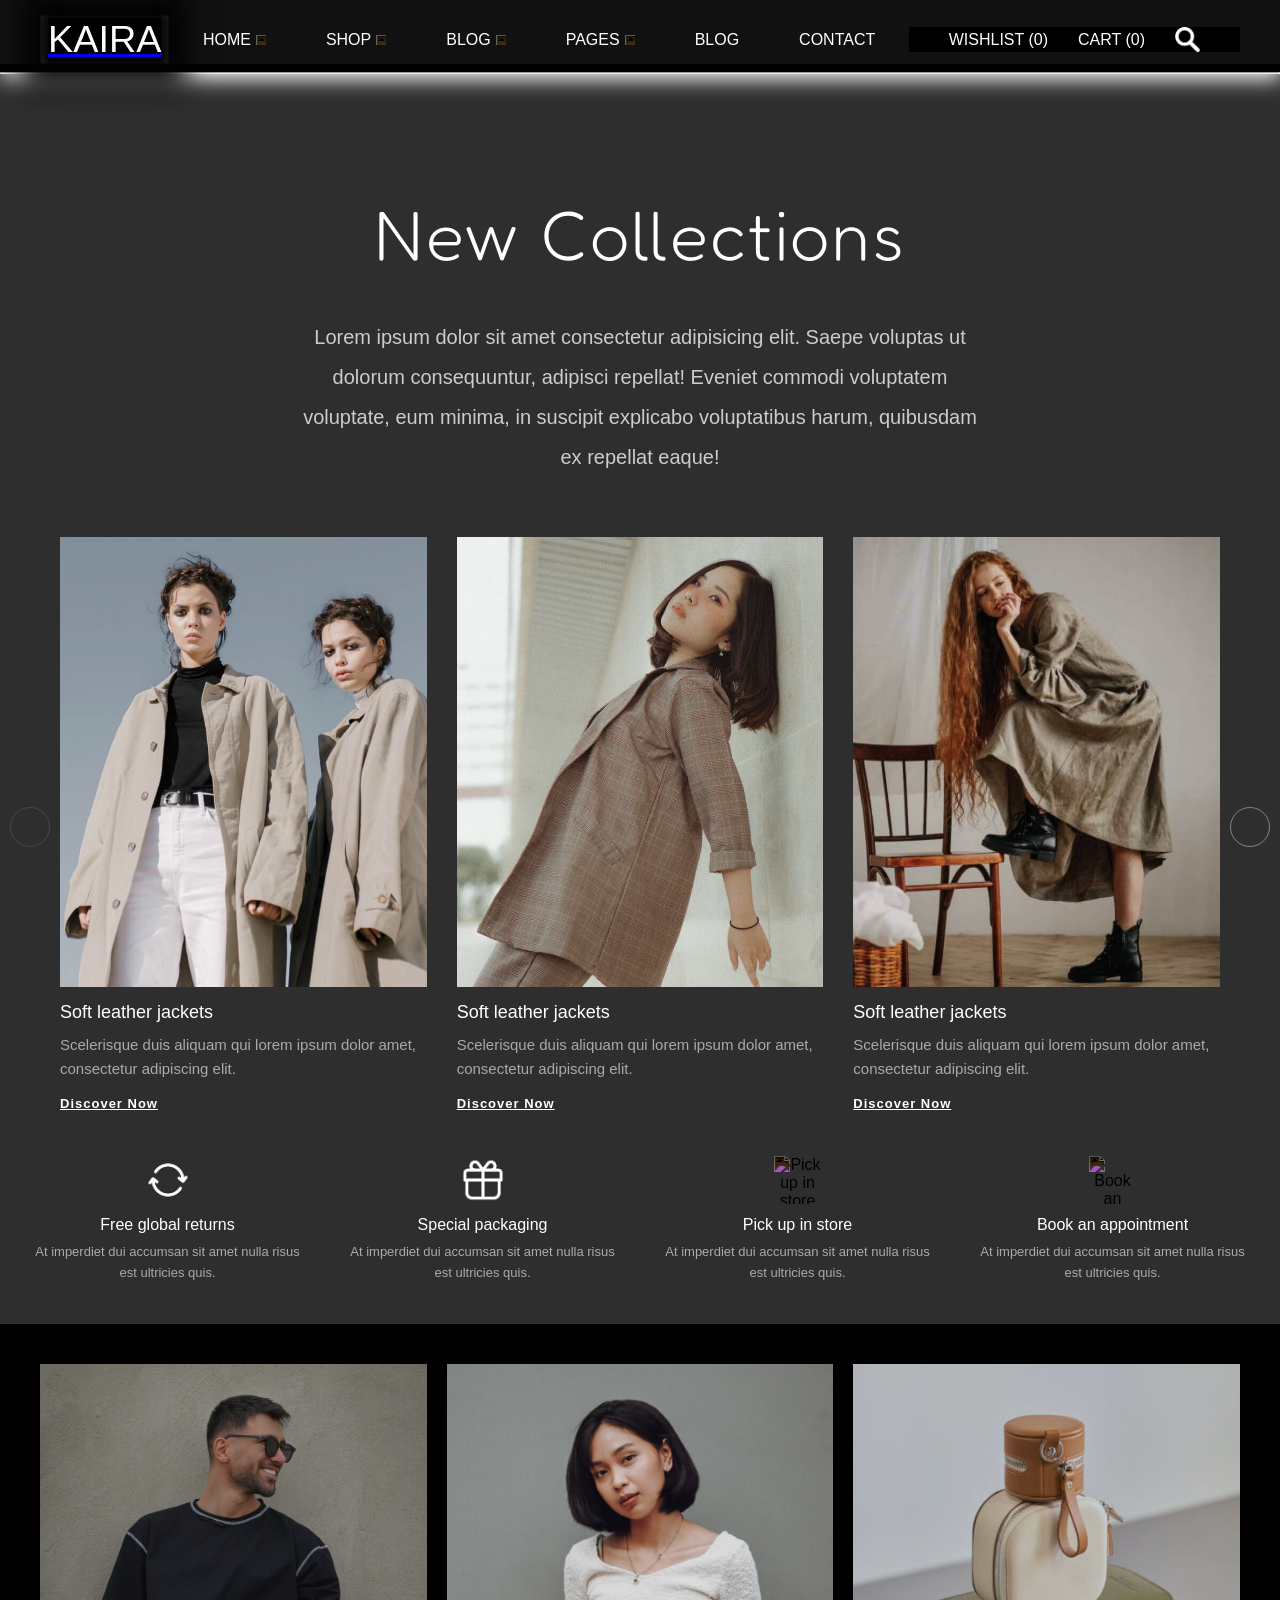
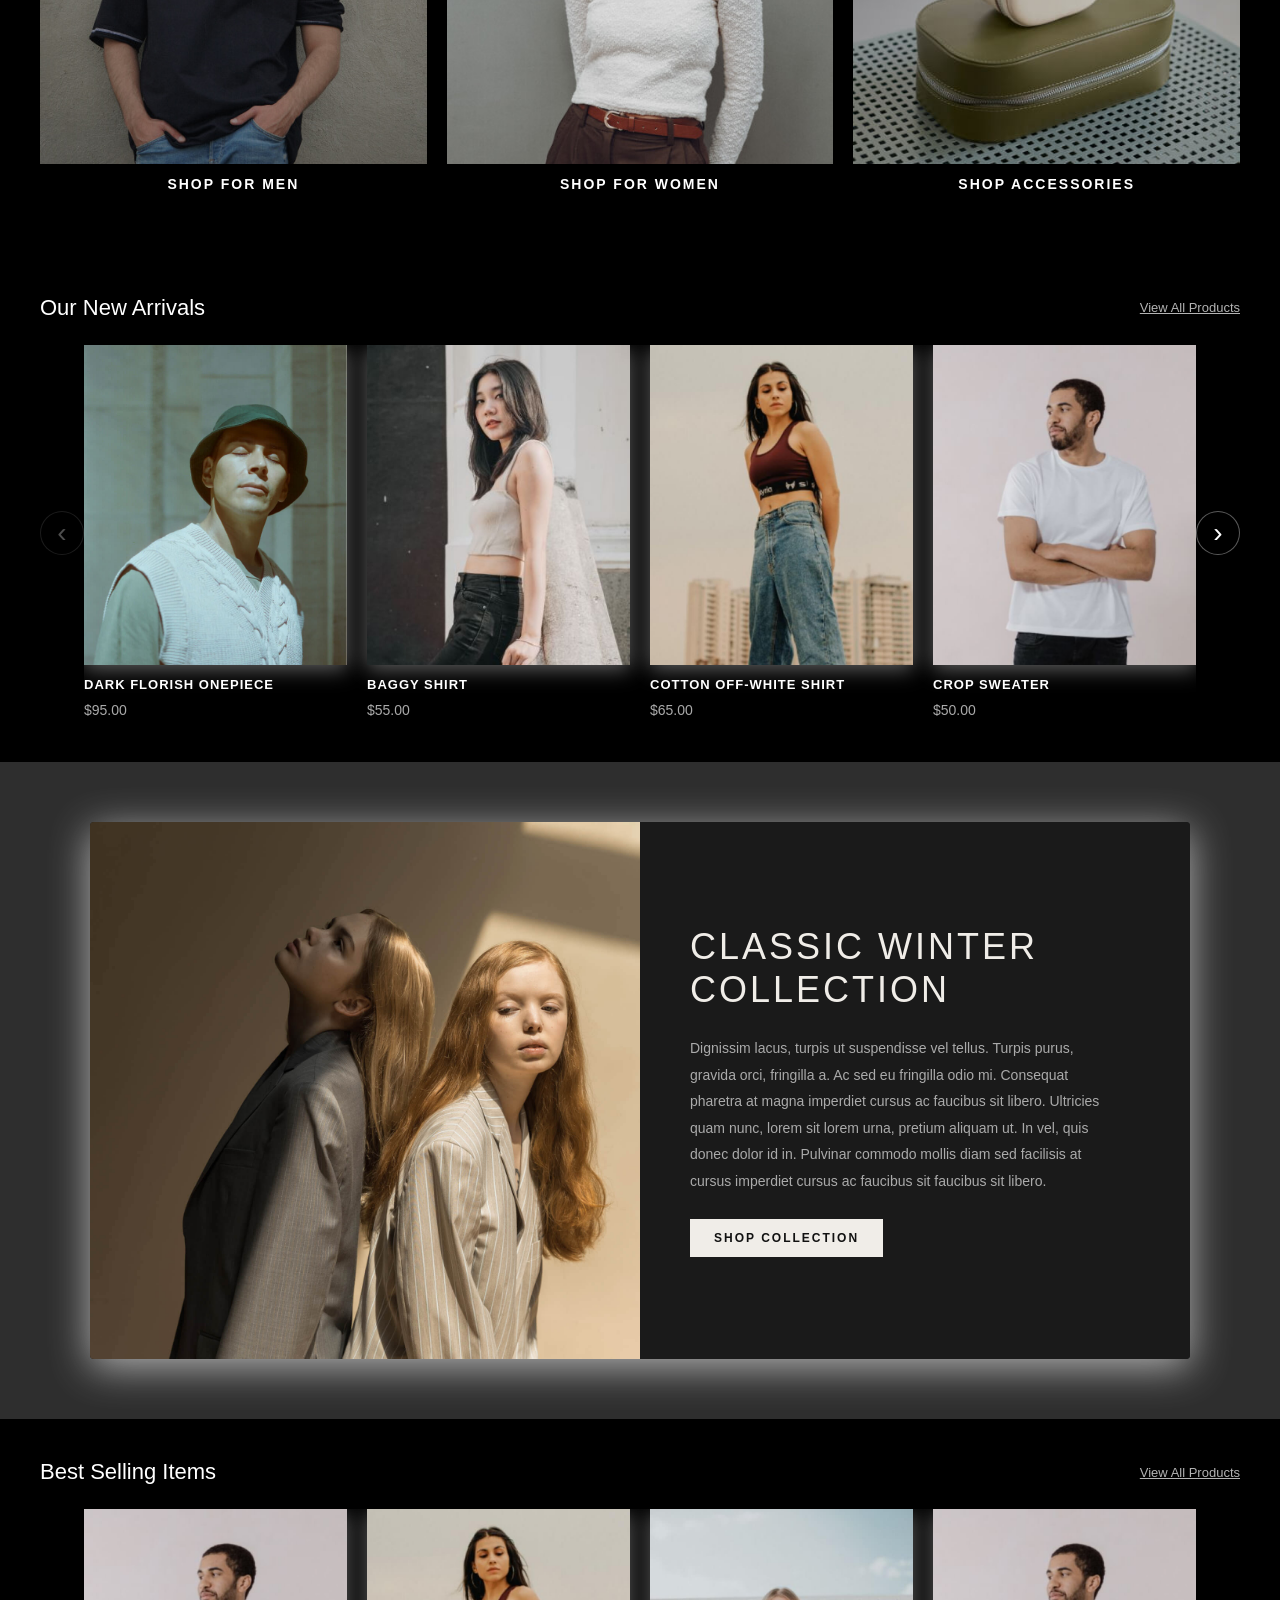
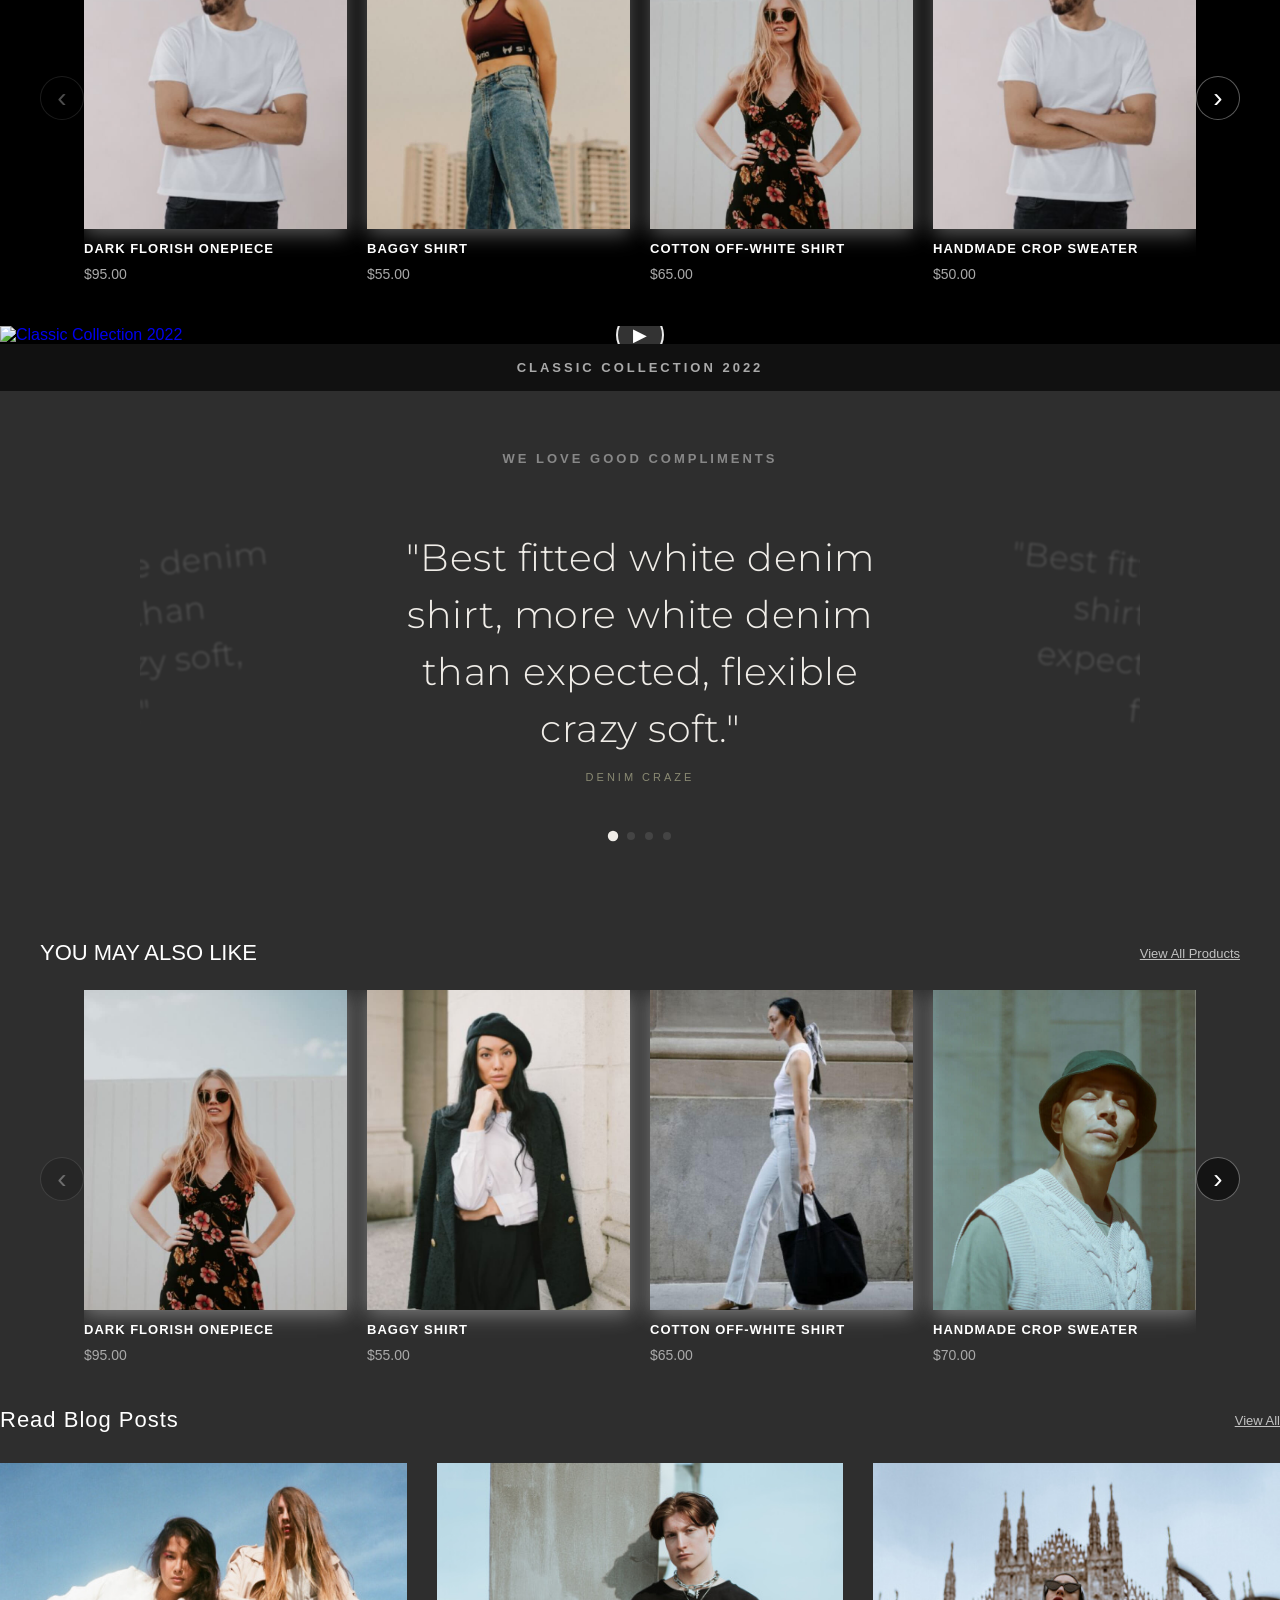
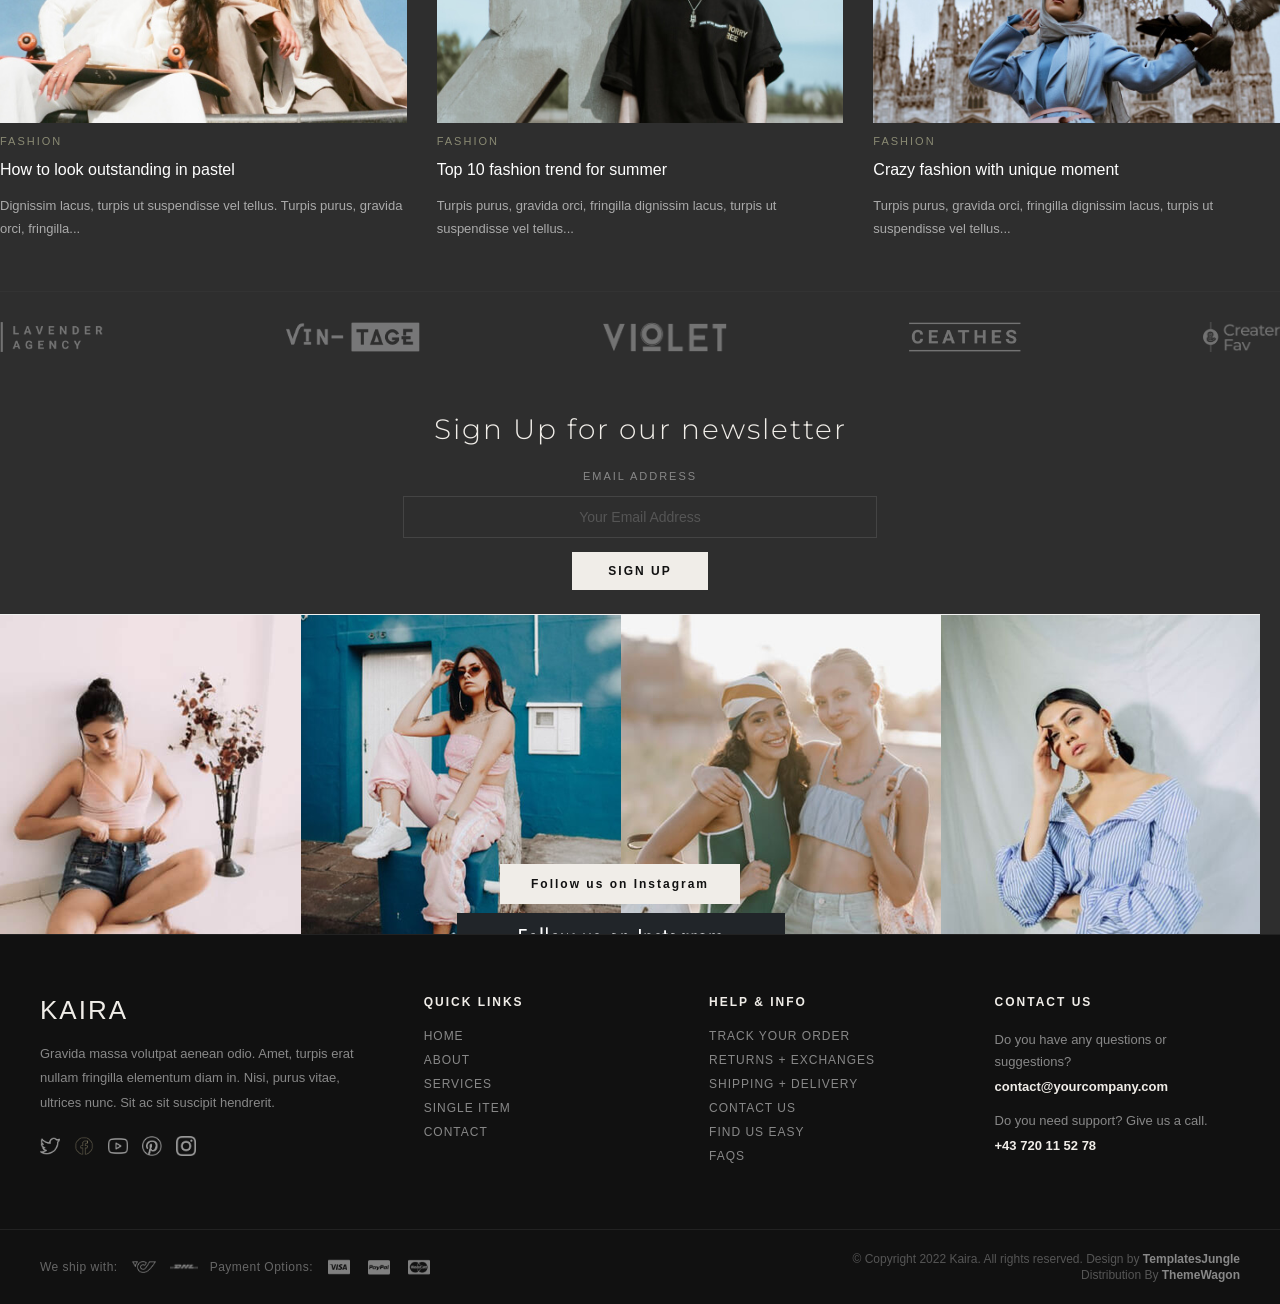
==== index.html @ 6ceb6b47 "Rename work13.html to index.html" ====
<!DOCTYPE html>
<html lang="en">
<head>
    <meta charset="UTF-8">
    <meta name="viewport" content="width=device-width, initial-scale=1.0">
    <title>KAIRA — Fashion Store</title>
    <link rel="stylesheet" href="work13_files/index_WjHn.css">
    <link rel="stylesheet" href="index.css">
</head>
<body>

    <header class="K2">
        <div>
            <button>
                <a href="https://themewagon.github.io/kaira/index.html" target="_blank" rel="noopener">
                    <h2 class="K1">KAIRA</h2>
                </a>
            </button>
            <button class="menu-toggle" aria-label="Toggle navigation" aria-expanded="false">
                <span></span>
                <span></span>
                <span></span>
            </button>
            <div class="KAIRA">
                <ul>
                    <li>
                        HOME
                        <img class="icon" src="work13_files/%D9%85%D9%86%20%D8%AF%D9%88%D9%86%20%D8%B9%D9%86%D9%88%D8%A7%D9%86_WjHn.png" alt="down">
                        <ul class="HOME-LAYOUT">
                            <li>HOME LAYOUT 1</li>
                            <li>HOME LAYOUT 2</li>
                            <li>HOME LAYOUT 3</li>
                            <li>HOME LAYOUT 4</li>
                        </ul>
                    </li>
                    <li>
                        SHOP
                        <img class="icon" src="work13_files/%D9%85%D9%86%20%D8%AF%D9%88%D9%86%20%D8%B9%D9%86%D9%88%D8%A7%D9%86_WjHn.png" alt="down">
                        <ul class="HOME-LAYOUT">
                            <li>SHOP SIDEBAR</li>
                            <li>SHOP THREE COLUMN</li>
                            <li>SHOP THREE COLUMN WIDE</li>
                            <li>SHOP FOUR COLUMN</li>
                            <li>SHOP FOUR COLUMN WIDE</li>
                            <li>SHOP SIX COLUMN</li>
                            <li>SHOP SIX COLUMN WIDE</li>
                            <li>SINGLE PRODUCT</li>
                            <li>SINGLE PRODUCT V2</li>
                        </ul>
                    </li>
                    <li>
                        BLOG
                        <img class="icon" src="work13_files/%D9%85%D9%86%20%D8%AF%D9%88%D9%86%20%D8%B9%D9%86%D9%88%D8%A7%D9%86_WjHn.png" alt="down">
                        <ul class="HOME-LAYOUT">
                            <li>Classic Blog</li>
                            <li>Blog Grid with Sidebar</li>
                            <li>Blog Grid Four Column</li>
                            <li>Blog No Sidebar</li>
                            <li>Blog Right Sidebar</li>
                            <li>Single Post</li>
                            <li>Single Post No Sidebar</li>
                        </ul>
                    </li>
                    <li>
                        PAGES
                        <img class="icon" src="work13_files/%D9%85%D9%86%20%D8%AF%D9%88%D9%86%20%D8%B9%D9%86%D9%88%D8%A7%D9%86_WjHn.png" alt="down">
                        <ul class="HOME-LAYOUT">
                            <li>ABOUT</li>
                            <li>CART</li>
                            <li>CHECKOUT</li>
                            <li>COMING SOON</li>
                            <li>CONTACT</li>
                            <li>ERROR PAGE</li>
                            <li>FAQS</li>
                            <li>MY ACCOUNT</li>
                            <li>ORDER TRACKING</li>
                            <li>WISHLIST</li>
                        </ul>
                    </li>
                    <li>BLOG</li>
                    <li>CONTACT</li>
                </ul>
            </div>
            <div class="KAIRA1">
                <ul>
                    <li>WISHLIST (0)</li>
                    <li>CART (0)</li>
                    <li class="search-wrapper">
                        <button class="search-toggle" aria-label="Toggle search">
                            <img class="icon" src="work13_files/1_002_WjHn.png" alt="search">
                        </button>
                        <div class="search-box" id="searchBox">
                            <input type="text" id="searchInput" placeholder="Search..." autocomplete="off">
                            <button class="search-close" id="searchClose" aria-label="Close search">&times;</button>
                        </div>
                    </li>
                </ul>
            </div>
        </div>
        <hr>
    </header>

<section>

    <section class="photo">
        <div class="New">
            <h1>New Collections</h1>
            <p>Lorem ipsum dolor sit amet consectetur adipisicing elit. Saepe voluptas ut dolorum consequuntur, adipisci repellat! Eveniet commodi voluptatem voluptate, eum minima, in suscipit explicabo voluptatibus harum, quibusdam ex repellat eaque!</p>
        </div>
        <div class="slider-container">
            <button class="arrow prev" disabled></button>
            <button class="arrow next"></button>
            <div class="slider-wrapper">
                <div class="slider-track">
                    <div class="card">
                        <img class="img" src="work13_files/banner-image-1_WjHn.jpg" alt="Soft leather jackets">
                        <h3>Soft leather jackets</h3>
                        <p>Scelerisque duis aliquam qui lorem ipsum dolor amet, consectetur adipiscing elit.</p>
                        <h4><u>Discover Now</u></h4>
                    </div>
                    <div class="card">
                        <img class="img" src="work13_files/banner-image-2_WjHn.jpg" alt="Soft leather jackets">
                        <h3>Soft leather jackets</h3>
                        <p>Scelerisque duis aliquam qui lorem ipsum dolor amet, consectetur adipiscing elit.</p>
                        <h4><u>Discover Now</u></h4>
                    </div>
                    <div class="card">
                        <img class="img" src="work13_files/banner-image-3_WjHn.jpg" alt="Soft leather jackets">
                        <h3>Soft leather jackets</h3>
                        <p>Scelerisque duis aliquam qui lorem ipsum dolor amet, consectetur adipiscing elit.</p>
                        <h4><u>Discover Now</u></h4>
                    </div>
                    <div class="card">
                        <img class="img" src="work13_files/banner-image-4_WjHn.jpg" alt="Out crop sweater">
                        <h3>Out crop sweater</h3>
                        <p>Scelerisque duis aliquam qui lorem ipsum dolor amet, consectetur adipiscing elit.</p>
                        <h4><u>Discover Now</u></h4>
                    </div>
                    <div class="card">
                        <img class="img" src="work13_files/banner-image-5_WjHn.jpg" alt="Soft leather jackets">
                        <h3>Soft leather jackets</h3>
                        <p>Scelerisque duis aliquam qui lorem ipsum dolor amet, consectetur adipiscing elit.</p>
                        <h4><u>Discover Now</u></h4>
                    </div>
                    <div class="card">
                        <img class="img" src="work13_files/banner-image-6_WjHn.jpg" alt="Soft leather jackets">
                        <h3>Soft leather jackets</h3>
                        <p>Scelerisque duis aliquam qui lorem ipsum dolor amet, consectetur adipiscing elit.</p>
                        <h4 class="discover-btn">
                            <span class="discover"><u>Discover Now</u></span>
                            <span class="buy">Buy Now</span>
                        </h4>
                    </div>
                </div>
            </div>
        </div>
    </section>

    <section class="ico1-section">
            <div>
                <img class="icon" src="work13_files/4_WjHn.png" alt="Free returns">
                <h3>Free global returns</h3>
                <p>At imperdiet dui accumsan sit amet nulla risus est ultricies quis.</p>
            </div>
            <div>
                <img class="icon" src="work13_files/5_WjHn.png" alt="Special packaging">
                <h3>Special packaging</h3>
                <p>At imperdiet dui accumsan sit amet nulla risus est ultricies quis.</p>
            </div>
            <div>
                <img class="icon" src="./6.png" alt="Pick up in store">
                <h3>Pick up in store</h3>
                <p>At imperdiet dui accumsan sit amet nulla risus est ultricies quis.</p>
            </div>
            <div>
                <img class="icon" src="./calendar.png" alt="Book an appointment">
                <h3>Book an appointment</h3>
                <p>At imperdiet dui accumsan sit amet nulla risus est ultricies quis.</p>
            </div>
        </div>
    </section>

<section class="KAIRA1">
    
        <div class="SHOP">
            <div class="SHOP-item">
                <img class="img" src="work13_files/cat-item1_WjHn.jpg" alt="Shop for men">
                <h5>SHOP FOR MEN</h5>
            </div>
            <div class="SHOP-item">
                <img class="img" src="work13_files/cat-item2_WjHn.jpg" alt="Shop for women">
                <h5>SHOP FOR WOMEN</h5>
            </div>
            <div class="SHOP-item">
                <img class="img" src="work13_files/cat-item3_WjHn.jpg" alt="Shop accessories">
                <h5>SHOP ACCESSORIES</h5>
            </div>
        </div>
    

    
        <div class="product-section">
            <div class="product-section-header">
                <h3>Our New Arrivals</h3>
                <h5><u>View All Products</u></h5>
            </div>
            <div class="product-slider-wrapper">
                <button class="prod-arrow prod-prev" data-target="arrivals" aria-label="Previous"></button>
                <div class="product-slider-overflow">
                <div class="product-track" id="arrivals-track">
                    <div class="product-card">
                        <img class="img" src="work13_files/product-item-1_003_WjHn.jpg" alt="Dark florish onepiece">
                        <h4>DARK FLORISH ONEPIECE</h4>
                        <div class="card-action"><p>$95.00</p><a href="">ADD TO CART</a></div>
                    </div>
                    <div class="product-card">
                        <img class="img" src="work13_files/product-item-2_002_WjHn.jpg" alt="Baggy shirt">
                        <h4>BAGGY SHIRT</h4>
                        <div class="card-action"><p>$55.00</p><a href="">ADD TO CART</a></div>
                    </div>
                    <div class="product-card">
                        <img class="img" src="work13_files/product-item-3_002_WjHn.jpg" alt="Cotton off-white shirt">
                        <h4>COTTON OFF-WHITE SHIRT</h4>
                        <div class="card-action"><p>$65.00</p><a href="">ADD TO CART</a></div>
                    </div>
                    <div class="product-card">
                        <img class="img" src="work13_files/product-item-4_002_WjHn.jpg" alt="Crop sweater">
                        <h4>CROP SWEATER</h4>
                        <div class="card-action"><p>$50.00</p><a href="">ADD TO CART</a></div>
                    </div>
                    <div class="product-card">
                        <img class="img" src="work13_files/product-item-5_003_WjHn.jpg" alt="Crop sweater">
                        <h4>CROP SWEATER</h4>
                        <div class="card-action"><p>$70.00</p><a href="">ADD TO CART</a></div>
                    </div>
                </div>
                </div>
                <button class="prod-arrow prod-next" data-target="arrivals" aria-label="Next"></button>
            </div>
        </div>
    
</section>

    <section>
        <div class="winter-collection">
            <img class="winter-img" src="work13_files/single-image-2_WjHn.jpg" alt="Classic winter collection">
            <div class="winter-content">
                <h2>CLASSIC WINTER COLLECTION</h2>
                <p>Dignissim lacus, turpis ut suspendisse vel tellus. Turpis purus, gravida orci, fringilla a. Ac sed eu fringilla odio mi. Consequat pharetra at magna imperdiet cursus ac faucibus sit libero. Ultricies quam nunc, lorem sit lorem urna, pretium aliquam ut. In vel, quis donec dolor id in. Pulvinar commodo mollis diam sed facilisis at cursus imperdiet cursus ac faucibus sit faucibus sit libero.</p>
                <h4><a href="" class="shop-collection-btn">SHOP COLLECTION</a></h4>
            </div>
        </div>
    </section>

    <section class="product">
        <div class="product-section">
            <div class="product-section-header">
                <h3>Best Selling Items</h3>
                <h5><u>View All Products</u></h5>
            </div>
            <div class="product-slider-wrapper">
                <button class="prod-arrow prod-prev" data-target="bestselling" aria-label="Previous"></button>
                <div class="product-slider-overflow">
                <div class="product-track" id="bestselling-track">
                    <div class="product-card">
                        <img class="img" src="work13_files/product-item-1_WjHn.jpg" alt="Dark florish onepiece">
                        <h4>DARK FLORISH ONEPIECE</h4>
                        <div class="card-action"><p>$95.00</p><a href="">ADD TO CART</a></div>
                    </div>
                    <div class="product-card">
                        <img class="img" src="work13_files/product-item-2_WjHn.jpg" alt="Baggy shirt">
                        <h4>BAGGY SHIRT</h4>
                        <div class="card-action"><p>$55.00</p><a href="">ADD TO CART</a></div>
                    </div>
                    <div class="product-card">
                        <img class="img" src="work13_files/product-item-3_003_WjHn.jpg" alt="Cotton off-white shirt">
                        <h4>COTTON OFF-WHITE SHIRT</h4>
                        <div class="card-action"><p>$65.00</p><a href="">ADD TO CART</a></div>
                    </div>
                    <div class="product-card">
                        <img class="img" src="work13_files/product-item-4_002_WjHn.jpg" alt="Handmade crop sweater">
                        <h4>HANDMADE CROP SWEATER</h4>
                        <div class="card-action"><p>$50.00</p><a href="">ADD TO CART</a></div>
                    </div>
                    <div class="product-card">
                        <img class="img" src="work13_files/product-item-5_WjHn.jpg" alt="Dark florish onepiece">
                        <h4>DARK FLORISH ONEPIECE</h4>
                        <div class="card-action"><p>$70.00</p><a href="">ADD TO CART</a></div>
                    </div>
                    <div class="product-card">
                        <img class="img" src="work13_files/product-item-6_WjHn.jpg" alt="Cotton off-white shirt">
                        <h4>COTTON OFF-WHITE SHIRT</h4>
                        <div class="card-action"><p>$70.00</p><a href="">ADD TO CART</a></div>
                    </div>
                </div>
                </div>
                <button class="prod-arrow prod-next" data-target="bestselling" aria-label="Next"></button>
            </div>
        </div>
    </section>
    <section class="video-section">
        <a class="video-wrapper" href="https://www.youtube.com/watch?v=M1Lz53xnAxc" target="_blank" rel="noopener" aria-label="Watch Classic Collection 2022 on YouTube">
            <img class="video-thumb" src="./img5/Screenshot 2026-09-25 at 17-58-46 (517) Blazer Lookbook 2025 - YouTube.png" alt="Classic Collection 2022">
            <div class="video-center-badge">
                <img class="video-badge-ring" src="img5/text-pattern.png" alt="Classic Collection 2022">
                <div class="video-play-btn" aria-hidden="true">&#9654;</div>
            </div>
        </a>
        <p class="video-label">CLASSIC COLLECTION 2022</p>
    </section>

    <section>
        <div class="testimonial-section">
            <h3 class="testimonial-title">WE LOVE GOOD COMPLIMENTS</h3>
            <div class="testimonial-track-wrapper">
                <div class="testimonial-track">
                    <div class="testimonial-item">
                        <p>"Best fitted white denim shirt, more white denim than expected, flexible crazy soft."</p>
                        <span>DENIM CRAZE</span>
                    </div>
                    <div class="testimonial-item">
                        <p>"Best fitted white denim shirt, more than expected, crazy soft, flexible."</p>
                        <span>UPTOP</span>
                    </div>
                    <div class="testimonial-item">
                        <p>"More than expected, crazy soft, flexible, and best-fitting white simple denim shirt."</p>
                        <span>CASUAL WAY</span>
                    </div>
                    <div class="testimonial-item">
                        <p>"Best fitted white denim shirt, more than expected, crazy soft, flexible."</p>
                        <span>UPTOP</span>
                    </div>
                </div>
            </div>
            <div class="testimonial-dots">
                <button class="t-dot active" data-index="0" aria-label="Testimonial 1"></button>
                <button class="t-dot" data-index="1" aria-label="Testimonial 2"></button>
                <button class="t-dot" data-index="2" aria-label="Testimonial 3"></button>
                <button class="t-dot" data-index="3" aria-label="Testimonial 4"></button>
            </div>
        </div>
    </section>

    <section>
        <div class="product-section">
            <div class="product-section-header">
                <h3>YOU MAY ALSO LIKE</h3>
                <h5><u>View All Products</u></h5>
            </div>
            <div class="product-slider-wrapper">
                <button class="prod-arrow prod-prev" data-target="mayalsolike" aria-label="Previous"></button>
                <div class="product-slider-overflow">
                <div class="product-track" id="mayalsolike-track">
                    <div class="product-card">
                        <img class="img" src="work13_files/product-item-2_003_WjHn.jpg" alt="Dark florish onepiece">
                        <h4>DARK FLORISH ONEPIECE</h4>
                        <div class="card-action"><p>$95.00</p><a href="">ADD TO CART</a></div>
                    </div>
                    <div class="product-card">
                        <img class="img" src="work13_files/product-item-3_WjHn.jpg" alt="Baggy shirt">
                        <h4>BAGGY SHIRT</h4>
                        <div class="card-action"><p>$55.00</p><a href="">ADD TO CART</a></div>
                    </div>
                    <div class="product-card">
                        <img class="img" src="work13_files/product-item-4_WjHn.jpg" alt="Cotton off-white shirt">
                        <h4>COTTON OFF-WHITE SHIRT</h4>
                        <div class="card-action"><p>$65.00</p><a href="">ADD TO CART</a></div>
                    </div>
                    <div class="product-card">
                        <img class="img" src="work13_files/product-item-1_002_WjHn.jpg" alt="Handmade crop sweater">
                        <h4>HANDMADE CROP SWEATER</h4>
                        <div class="card-action"><p>$70.00</p><a href="">ADD TO CART</a></div>
                    </div>
                    <div class="product-card">
                        <img class="img" src="work13_files/product-item-5_002_WjHn.jpg" alt="Dark florish onepiece">
                        <h4>DARK FLORISH ONEPIECE</h4>
                        <div class="card-action"><p>$70.00</p><a href="">ADD TO CART</a></div>
                    </div>
                </div>
                </div>
                <button class="prod-arrow prod-next" data-target="mayalsolike" aria-label="Next"></button>
            </div>
        </div>
            <div class="blog-section-header">
                <h3>Read Blog Posts</h3>
                <h5><u>View All</u></h5>
            </div>
            <div class="blog-posts">
                <div class="blog-card">
                    <img class="img" src="work13_files/post-image1_WjHn.jpg" alt="How to look outstanding in pastel">
                    <time datetime="2022-07-11">Fashion</time>
                    <h3>How to look outstanding in pastel</h3>
                    <p>Dignissim lacus, turpis ut suspendisse vel tellus. Turpis purus, gravida orci, fringilla...</p>
                </div>
                <div class="blog-card">
                    <img class="img" src="work13_files/post-image2_WjHn.jpg" alt="Top 10 fashion trend for summer">
                    <time datetime="2022-07-11">Fashion</time>
                    <h3>Top 10 fashion trend for summer</h3>
                    <p>Turpis purus, gravida orci, fringilla dignissim lacus, turpis ut suspendisse vel tellus...</p>
                </div>
                <div class="blog-card">
                    <img class="img" src="work13_files/post-image3_WjHn.jpg" alt="Crazy fashion with unique moment">
                    <time datetime="2022-07-11">Fashion</time>
                    <h3>Crazy fashion with unique moment</h3>
                    <p>Turpis purus, gravida orci, fringilla dignissim lacus, turpis ut suspendisse vel tellus...</p>
                </div>
            </div>
            <div class="brand-logos">
                <img src="work13_files/logo1_WjHn.png" alt="Laveender Agency">
                <img src="work13_files/logo2_WjHn.png" alt="Vim-tage">
                <img src="work13_files/logo3_WjHn.png" alt="Vie Let">
                <img src="work13_files/logo4_WjHn.png" alt="Ceathes">
                <img src="work13_files/logo5_WjHn.png" alt="Creater Fav">
            </div>
        </div>
    </section>

    <section>
        <div class="signup-section">
            <h2>Sign Up for our newsletter</h2>
            <form class="signup-form">
                <label for="email">Email Address</label>
                <input type="email" id="email" name="email" placeholder="Your Email Address" maxlength="254">
                <button type="submit">SIGN UP</button>
            </form>
            <div class="instagram-wrapper">
                <img class="img1" src="work13_files/Screenshot%202026-09-26%20at%2014-23-54%20Kaira%20-%20Bootstrap%205%20F_WjHn.png" alt="Instagram feed">
                <button type="button" class="instagram-btn">Follow us on Instagram</button>
            </div>
        </div>
    </section>

    <footer class="site-footer">

        <!-- Top: 4 columns -->
        <div class="footer-top">
            <div class="footer-brand">
                <h2>KAIRA</h2>
                <p>Gravida massa volutpat aenean odio.
                    Amet, turpis erat nullam fringilla
                    elementum diam in. Nisi, purus vitae,
                    ultrices nunc. Sit ac sit suscipit
                    hendrerit.</p>
                <div class="footer-social">
                    <img class="icon" src="work13_files/1_003_WjHn.png" alt="Twitter">
                    <img class="icon" src="work13_files/2_003_WjHn.png" alt="Facebook">
                    <img class="icon" src="work13_files/3_002_WjHn.png" alt="YouTube">
                    <img class="icon" src="work13_files/4_002_WjHn.png" alt="Pinterest">
                    <img class="icon" src="work13_files/5_003_WjHn.png" alt="Instagram">
                </div>
            </div>
            <div class="footer-col">
                <h3>QUICK LINKS</h3>
                <ul>
                    <li>HOME</li>
                    <li>ABOUT</li>
                    <li>SERVICES</li>
                    <li>SINGLE ITEM</li>
                    <li>CONTACT</li>
                </ul>
            </div>
            <div class="footer-col">
                <h3>HELP &amp; INFO</h3>
                <ul>
                    <li>TRACK YOUR ORDER</li>
                    <li>RETURNS + EXCHANGES</li>
                    <li>SHIPPING + DELIVERY</li>
                    <li>CONTACT US</li>
                    <li>FIND US EASY</li>
                    <li>FAQS</li>
                </ul>
            </div>
            <div class="footer-col">
                <h3>CONTACT US</h3>
                <p>Do you have any questions or suggestions?</p>
                <strong>contact@yourcompany.com</strong>
                <p>Do you need support? Give us a call.</p>
                <strong>+43 720 11 52 78</strong>
            </div>
        </div>

        <!-- Bottom bar -->
        <div class="footer-bottom">
            <div class="footer-bottom-left">
                <span>We ship with:</span>
                <img class="icon end" src="work13_files/1_004_WjHn.png" alt="Shipping partner">
                <img class="icon end" src="work13_files/2_002_WjHn.png" alt="Shipping partner">
                <span>Payment Options:</span>
                <img class="icon end" src="work13_files/3_WjHn.png" alt="Payment option">
                <img class="icon end" src="work13_files/4_003_WjHn.png" alt="Payment option">
                <img class="icon end" src="work13_files/5_002_WjHn.png" alt="Payment option">
            </div>
            <div class="footer-bottom-right">
                <p>&copy; Copyright 2022 Kaira. All rights reserved. Design by <span>TemplatesJungle</span></p>
                <p>Distribution By <span>ThemeWagon</span></p>
            </div>
        </div>

    </footer>

    <script src="work13_files/index_WjHn.js"></script>
    <script src="index.js"></script>

</body>
</html>
---- work13_files/index_WjHn.css ----
.New h1 {
    @import url('https://fonts.googleapis.com/css2?family=Esteban&family=Fredoka&family=Google+Sans+Flex:opsz,wght@6..144,1..1000&family=Montserrat:ital,wght@0,100..900;1,100..900&family=Playfair+Display:ital,wght@0,400..900;1,400..900&family=Quicksand:wght@300..700&family=Ruwudu:wght@400;500;600;700&display=swap');
}
@import url('https://fonts.googleapis.com/css2?family=Esteban&family=Fredoka&family=Google+Sans+Flex:opsz,wght@6..144,1..1000&family=Playfair+Display:ital,wght@0,400..900;1,400..900&family=Quicksand:wght@300..700&family=Ruwudu:wght@400;500;600;700&display=swap');
body {

    background-color: rgb(46, 46, 46);
    color: white;
    margin: 0;
    font-family: "Google Sans Flex", sans-serif;
}
::selection {
    background-color: red;
    color: yellow;
}
.icon {
    filter: invert(1);
    width: 1cm;
    height: 1cm;
}
.icon1 {
    width: 1cm;
    height: 1cm;
}
.img1 {
    width: 100%;
    height: 100%;
}
.K2 > div:first-child {
    display: flex;
    justify-content: space-between;
    align-items: center;
    padding: 15px 40px 0px 40px;
    background-color: #111;
}
.K2 {
    position: sticky;
    top: 0;
    z-index: 1000;
    background-color: black;
    box-shadow: 2px 5px 20px white;
}
.K1 {
    font-size: 1cm;
    font-weight: 400;
    margin: 0;
    padding: 0px 120px 0px 0px; 
}
.KAIRA {
    display: flex;
    justify-content: center;
    align-items: center;
}
.KAIRA > ul {
    display: flex;
    align-items: center;
    gap: 60px;
    list-style: none;
    padding: 0;
    margin: 0;
}
.KAIRA ul li {
    position: relative;
    display: flex;
    align-items: center;
    gap: 5px;
    cursor: pointer;
    white-space: nowrap;
}
.KAIRA ul li .icon {
    width: 10px;
    height: 10px;
    flex-shrink: 0;
}
.HOME-LAYOUT {
    position: absolute;
    top: 100%;
    left: 0;
    background: white;
    list-style: none;
    padding: 10px 0px;
    margin: 0;
    min-width: 180px;
    box-shadow: 0 4px 10px black;
    z-index: 100;
    opacity: 0;
    visibility: hidden;
    transform: translateY(10px);
    transition: all 0.3s ease;
}
.KAIRA ul li:hover .HOME-LAYOUT {
    opacity: 1;
    visibility: visible;
    transform: translateY(0);
}
.HOME-LAYOUT li {
    padding: 10px 20px;
    font-size: 14px;
    color: #333;
    white-space: nowrap;
    transition: background 0.2s;
}
.HOME-LAYOUT li:hover {
    background-color: #f5f5f5;
    color: #8a8a73;
}
.KAIRA1 ul {
    display: flex;
    justify-content: flex-end;
    align-items: center;
    gap: 30px;
    list-style: none;
    margin: 0;
    padding: 0px 40px ;
}
.KAIRA1 .icon {
    width: 25px;
    height: 25px;
}
.New {
    display: flex;
    flex-direction: column;
    justify-content: center;
    align-items: center;
    text-align: center;
    padding: 40px 20px;
    margin: 0;
}
.New h1 {
    font-size: 70px;
    font-weight: 300;
    letter-spacing: 2px;
    margin-bottom: 20px;
    font-family: "Fredoka", sans-serif;

}
.New p {
    max-width: 700px;
    line-height: 2;
    color: #ccc;
    font-size: 20px;   
}
.slider-container {
    position: relative;
    max-width: 1200px;
    margin: 0 auto;
    padding: 0 60px;   
}
.slider-wrapper {
    overflow: hidden;
}
.slider-track {
    display: flex;
    gap: 30px;
    transition: transform 0.5s ease;   
}

.card {
    flex: 0 0 calc((100% - 60px) / 3);  
    display: flex;
    flex-direction: column;
    text-align: left; 
}
.card .img {
    width: 85%;
    height: 450px;
    object-fit: cover;
    margin-bottom: 15px;
    transition: transform 0.4s ease;
}
.card:hover .img {
    transform: scale(1.03);
}
.card h3 {
    font-size: 18px;
    font-weight: 500;
    margin: 0 0 10px 0;
}
.card p {
    font-size: 15px;
    line-height: 1.6;
    color: #aaa;
    margin: 0 0 15px 0;
}
.card h4 {
    font-size: 13px;
    font-weight: 600;
    letter-spacing: 1px;
    margin: 0;
    cursor: pointer;
}
.card h4:hover {
    color: #8a8a73;
}
/*.photo div:last-child {
    display: grid;
    grid-template-columns: repeat(3, 1fr);
    gap: 30px;
    max-width: 1200px;
    margin: 0 auto;
    position: relative;
}
.photo div:last-child .icon {
    position: absolute;
    top: -60px;
    width: 30px;
    height: 30px;
    cursor: pointer;
    z-index: 10;
}
.photo div:last-child .icon:nth-child(1) {
    right: 50px;   
}
.photo div:last-child .icon:nth-child(2) {
    right: 0;      
}
.photo div:last-child div {
    display: flex;
    flex-direction: column;
    text-align: left;
}
.photo div:last-child div .img {
    object-fit: cover;
    margin-bottom: 15px;
    transition: transform 0.4s ease;
}
.photo > div:last-child > div:hover .img {
    transform: scale(1.03);
}
.photo > div:last-child > div h3 {
    font-size: 18px;
    font-weight: 500;
    margin: 0 0 10px 0;
}
.photo > div:last-child > div p {
    font-size: 13px;
    line-height: 1.6;
    color: #aaa;
    margin: 0 0 15px 0;
}
.photo > div:last-child > div h4 {
    font-size: 13px;
    font-weight: 600;
    letter-spacing: 1px;
    margin: 0;
    cursor: pointer;
}
.photo > div:last-child > div h4:hover {
    color: #8a8a73;
}*/
.arrow {
    position: absolute;
    top: 50%;
    transform: translateY(-50%);
    background: transparent;
    color: white;
    border: 1px solid transparent;
    border-radius: 50%;
    width: 55px;
    height: 55px;
    cursor: pointer;
    z-index: 10;
    font-size: 35px;
    font-weight: 700;
    display: flex;
    align-items: center;
    justify-content: center;
    transition: all 0.3s ease;
}
.arrow:hover {
    background: white;
    color: #1a1a1a;
}
.prev { left: -1cm; }
.next { right: 0; }
.arrow:disabled {
    opacity: 0.3;
    cursor: not-allowed;
}
.discover-btn {
    position: relative;
    height: 20px;          
    overflow: hidden;      
    cursor: pointer;
}

.discover-btn span {
    display: block;
    transition: transform 0.4s ease;
    font-size: 13px;
    font-weight: 600;
    letter-spacing: 1px;
    text-decoration: underline;
}

.discover-btn .buy {
    position: absolute;
    top: 100%;      
    left: 0;
    color: #c9a961; 
}

.discover-btn:hover .discover {
    transform: translateY(-100%);  
}
.discover-btn:hover .buy {
    transform: translateY(-100%);  
}
---- index.css ----
@import url('https://fonts.googleapis.com/css2?family=Esteban&family=Fredoka&family=Google+Sans+Flex:opsz,wght@6..144,1..1000&family=Montserrat:ital,wght@0,100..900;1,100..900&family=Playfair+Display:ital,wght@0,400..900;1,400..900&family=Quicksand:wght@300..700&family=Ruwudu:wght@400;500;600;700&display=swap');

body {
    background-color: rgb(46, 46, 46);
    color: white;
    margin: 0;
    font-family: "Google Sans Flex", sans-serif;
}

::selection {
    background-color: red;
    color: yellow;
}

.icon {
    filter: invert(1);
    width: 1cm;
    height: 1cm;
}

.icon1 {
    width: 1cm;
    height: 1cm;
}

.indicators {
    display: flex;
    flex-direction: row;
    align-items: center;
    gap: 10px;
}

.ICO1 {
    display: flex;
    flex-direction: row;
    justify-content: space-around;
    align-items: flex-start;
    flex-wrap: nowrap;
    gap: 20px;
    padding: 40px;
}

.ICO1 > div {
    display: flex;
    flex-direction: column;
    align-items: center;
    text-align: center;
    flex: 1 1 0;
    min-width: 0;
}

.ICO1 .icon {
    width: 48px;
    height: 48px;
    object-fit: contain;
    filter: invert(1);
}

.SHOP {
    display: flex;
    flex-direction: row;
    gap: 20px;
    padding: 40px;
    justify-content: center;
    align-items: flex-start;
}

.SHOP-item {
    display: flex;
    flex-direction: column;
    align-items: center;
    flex: 1 1 0;
    text-align: center;
}

.SHOP-item .img {
    width: 100%;
    height: 400px;
    object-fit: cover;
    display: block;
}

.SHOP-item h5 {
    margin-top: 12px;
    font-size: 14px;
    letter-spacing: 2px;
}

@media (max-width: 600px) {
    .SHOP {
        flex-direction: column;
        padding: 20px;
    }

    .SHOP-item .img {
        height: 260px;
    }
}

/* ── Product section (Our New Arrivals, Best Selling, You May Also Like) ── */
.product {
    background-color: black;
}
.product-section {
    max-width: 1200px;
    margin: 0 auto;
    padding: 40px 20px;
}

.product-section-header {
    display: flex;
    align-items: center;
    justify-content: space-between;
    margin-bottom: 24px;
    flex-wrap: wrap;
    gap: 10px;
}

.product-section-header h3 {
    font-size: 22px;
    font-weight: 500;
    margin: 0;
}

.product-section-header h5 {
    margin: 0 0 0 auto;
    font-size: 13px;
    font-weight: 400;
    opacity: 0.7;
}

.product-slider-wrapper {
    position: relative;
    display: flex;
    align-items: center;
    gap: 0;
}

.product-slider-overflow {
    overflow: hidden;
    flex: 1;
}

.prod-arrow {
    flex-shrink: 0;
    width: 44px;
    height: 44px;
    background: rgba(0, 0, 0, 0.55);
    border: 1px solid rgba(255, 255, 255, 0.35);
    border-radius: 50%;
    color: white;
    font-size: 28px;
    line-height: 1;
    display: flex;
    align-items: center;
    justify-content: center;
    cursor: pointer;
    padding: 0;
    transition: background 0.2s, border-color 0.2s, color 0.2s;
}

.prod-arrow.prod-prev {
    left: 8px;
}

.prod-arrow.prod-next {
    right: 8px;
}

.prod-arrow.prod-prev::after {
    content: '\2039';
}

.prod-arrow.prod-next::after {
    content: '\203A';
}

.prod-arrow:hover {
    background: rgba(255, 255, 255, 0.9);
    border-color: white;
    color: #111;
}

.prod-arrow:disabled {
    opacity: 0.2;
    cursor: not-allowed;
}

.prod-arrow:hover .icon {
    filter: invert(0);
}

.prod-arrow:disabled {
    opacity: 0.3;
    cursor: not-allowed;
}

.prod-arrow .icon {
    width: 14px;
    height: 14px;
}

.product-slider-wrapper {
    overflow: hidden;
}

.product-track {
    display: flex;
    gap: 20px;
    transition: transform 0.4s ease;
}

.product-card {
    flex: 0 0 auto;
    display: flex;
    flex-direction: column;
    text-align: left;
}

.product-card .img {
    width: 100%;
    height: 320px;
    object-fit: cover;
    margin-bottom: 12px;
    transition: transform 0.3s ease, box-shadow 0.3s ease;
    box-shadow: 0 4px 20px rgba(255, 255, 255, 0.385);
}

.product-card:hover .img {
    transform: scale(1.03);
    box-shadow: 0 8px 32px rgba(255, 255, 255, 0.61);
}

.product-card h4 {
    font-size: 13px;
    font-weight: 600;
    letter-spacing: 1px;
    margin: 0 0 6px 0;
}

/* ── Price / Add to cart swap ── */
.card-action {
    position: relative;
    height: 20px;
    margin-top: 4px;
    overflow: hidden;
}

.card-action p {
    position: absolute;
    top: 0;
    left: 0;
    margin: 0;
    font-size: 14px;
    color: #aaa;
    opacity: 1;
    transform: translateY(0);
    transition: opacity 0.3s ease, transform 0.3s ease;
}

.card-action a {
    position: absolute;
    top: 0;
    left: 0;
    margin: 0;
    font-size: 12px;
    letter-spacing: 1px;
    color: white;
    text-decoration: none;
    border-bottom: 1px solid white;
    white-space: nowrap;
    opacity: 0;
    transform: translateY(100%);
    transition: opacity 0.3s ease, transform 0.3s ease, color 0.2s, border-color 0.2s;
}

.product-card:hover .card-action p {
    opacity: 0;
    transform: translateY(-100%);
}

.product-card:hover .card-action a {
    opacity: 1;
    transform: translateY(0);
}

.card-action a:hover {
    color: #8a8a73;
    border-color: #8a8a73;
}

.product-card.video-card {
    justify-content: center;
    align-items: center;
}

.product-card.video-card a {
    margin-top: 12px;
    font-size: 13px;
    font-weight: 600;
    letter-spacing: 1.5px;
}

/* ── Full-width video section ── */
.video-section {
    width: 100%;
    background-color: #000;
    padding: 0;
    margin: 0;
}

.video-wrapper {
    position: relative;
    width: 100%;
    display: block;
    overflow: hidden;
    cursor: pointer;
    text-decoration: none;
}

.video-thumb {
    width: 100%;
    height: auto;
    display: block;
    transition: transform 0.4s ease, filter 0.4s ease;
}

.video-wrapper:hover .video-thumb {
    transform: scale(1.02);
    filter: brightness(0.75);
}

/* Badge container — centered over the thumbnail */
.video-center-badge {
    position: absolute;
    top: 50%;
    left: 50%;
    transform: translate(-50%, -50%);
    width: 140px;
    height: 140px;
    display: flex;
    align-items: center;
    justify-content: center;
    pointer-events: none;
}

/* Rotating circular text ring */
.video-badge-ring {
    position: absolute;
    width: 140px;
    height: 140px;
    object-fit: contain;
    animation: spin-badge 8s linear infinite;
    filter: invert(1);
}

@keyframes spin-badge {
    from { transform: rotate(0deg); }
    to   { transform: rotate(360deg); }
}

/* Play button sits in the center of the ring */
.video-play-btn {
    position: relative;
    z-index: 2;
    width: 44px;
    height: 44px;
    background: rgba(255, 255, 255, 0.2);
    border: 2px solid rgba(255, 255, 255, 0.9);
    border-radius: 50%;
    display: flex;
    align-items: center;
    justify-content: center;
    font-size: 18px;
    color: white;
    backdrop-filter: blur(4px);
    transition: background 0.3s ease, transform 0.3s ease;
}

.video-wrapper:hover .video-play-btn {
    background: rgba(255, 255, 255, 0.35);
    transform: scale(1.15);
}

/* Spin faster on hover */
.video-wrapper:hover .video-badge-ring {
    animation-duration: 3s;
}

.video-label {
    text-align: center;
    font-size: 13px;
    font-weight: 600;
    letter-spacing: 3px;
    color: #aaa;
    padding: 16px 0;
    margin: 0;
    background-color: #111;
}

@media (max-width: 600px) {
    .product-card .img {
        height: 240px;
    }
}

/* ── Classic Winter Collection ── */
.winter-collection {
    display: flex;
    flex-direction: row;
    align-items: stretch;
    max-width: 1100px;
    margin: 60px auto;
    background-color: #1a1a1a;
    border-radius: 4px;
    overflow: hidden;
    box-shadow: 0 8px 40px rgba(253, 253, 253, 0.645);
}

.winter-img {
    width: 50%;
    object-fit: cover;
    display: block;
    flex-shrink: 0;
}

.winter-content {
    width: 50%;
    padding: 60px 50px;
    display: flex;
    flex-direction: column;
    justify-content: center;
    gap: 24px;
    background-color: #1a1a1a;
}

.winter-content h2 {
    font-size: 36px;
    font-weight: 400;
    letter-spacing: 3px;
    line-height: 1.2;
    color: #f0ede8;
    text-transform: uppercase;
    margin: 0;
    font-family: "Google Sans Flex", sans-serif;
}

.winter-content p {
    font-size: 14px;
    line-height: 1.9;
    color: #aaa;
    margin: 0;
    max-width: 420px;
}

.winter-content h4 {
    margin: 0;
}

.shop-collection-btn {
    display: inline-block;
    padding: 12px 24px;
    background-color: #f0ede8;
    color: #111;
    text-decoration: none;
    font-size: 12px;
    font-weight: 600;
    letter-spacing: 2px;
    transition: background 0.25s, color 0.25s;
    width: fit-content;
}

.shop-collection-btn:hover {
    background-color: #8a8a73;
    color: #fff;
}

@media (max-width: 768px) {
    .winter-collection {
        flex-direction: column;
        margin: 30px 16px;
    }

    .winter-img {
        width: 100%;
        height: 300px;
    }

    .winter-content {
        width: 100%;
        padding: 36px 28px;
    }

    .winter-content h2 {
        font-size: 26px;
    }
}

.img1 {
    width: 100%;
    height: auto;
    display: block;
}

.K2 > div:first-child {
    display: flex;
    justify-content: space-between;
    align-items: center;
    padding: 15px 40px 0 40px;
    background-color: #111;
}

.K2 {
    position: sticky;
    top: 0;
    z-index: 1000;
    background-color: black;
    box-shadow: 2px 5px 20px white;
}

.K1 {
    
    font-weight: 400;
    margin: 0;
    padding: 0;
    color: #ffffff;
    background-color: #000000;
    box-shadow: 0px 0px 25px 25px rgb(3, 3, 3);
}

.KAIRA {
    display: flex;
    justify-content: center;
    align-items: center;
}

.KAIRA > ul {
    display: flex;
    align-items: center;
    gap: 60px;
    list-style: none;
    padding: 0;
    margin: 0;
}

.KAIRA ul li {
    position: relative;
    display: flex;
    align-items: center;
    gap: 5px;
    cursor: pointer;
    white-space: nowrap;
}

.KAIRA ul li .icon {
    width: 10px;
    height: 10px;
    flex-shrink: 0;
}

.HOME-LAYOUT {
    position: absolute;
    top: 100%;
    left: 0;
    background: white;
    list-style: none;
    padding: 10px 0;
    margin: 0;
    min-width: 180px;
    box-shadow: 0 4px 10px black;
    z-index: 100;
    opacity: 0;
    visibility: hidden;
    transform: translateY(10px);
    transition: all 0.3s ease;
}

.KAIRA ul li:hover .HOME-LAYOUT {
    opacity: 1;
    visibility: visible;
    transform: translateY(0);
}

.HOME-LAYOUT li {
    padding: 10px 20px;
    font-size: 14px;
    color: #333;
    white-space: nowrap;
    transition: background 0.2s;
}

.HOME-LAYOUT li:hover {
    background-color: #f5f5f5;
    color: #8a8a73;
}

.KAIRA1 ul {
    display: flex;
    justify-content: flex-end;
    align-items: center;
    gap: 30px;
    list-style: none;
    margin: 0;
    padding: 0 40px;
}

.KAIRA1 .icon {
    width: 25px;
    height: 25px;
}

.New {
    display: flex;
    flex-direction: column;
    justify-content: center;
    align-items: center;
    text-align: center;
    padding: 40px 20px;
    margin: 0;
}

.New h1 {
    font-size: 70px;
    font-weight: 300;
    letter-spacing: 2px;
    margin-bottom: 20px;
    font-family: "Fredoka", sans-serif;
}

.New p {
    max-width: 700px;
    line-height: 2;
    color: #ccc;
    font-size: 20px;
}

.slider-container {
    position: relative;
    max-width: 1200px;
    margin: 0 auto;
    padding: 0 60px;
}

.slider-wrapper {
    overflow: hidden;
}

.slider-track {
    display: flex;
    gap: 30px;
    transition: transform 0.5s ease;
}

/* Desktop: 3 cards */
.card {
    flex: 0 0 auto;
    display: flex;
    flex-direction: column;
    text-align: left;
    min-width: 0;
}

.card .img {
    width: 100%;
    height: 450px;
    object-fit: cover;
    margin-bottom: 15px;
    transition: transform 0.4s ease;
}

.card:hover .img {
    transform: scale(1.03);
}

.card h3 {
    font-size: 18px;
    font-weight: 500;
    margin: 0 0 10px 0;
}

.card p {
    font-size: 15px;
    line-height: 1.6;
    color: #aaa;
    margin: 0 0 15px 0;
}

.card h4 {
    font-size: 13px;
    font-weight: 600;
    letter-spacing: 1px;
    margin: 0;
    cursor: pointer;
}

.card h4:hover {
    color: #8a8a73;
}

/* Tablet: reduce image height */
@media (max-width: 900px) {
    .slider-container {
        padding: 0 45px;
    }

    .card .img {
        height: 320px;
    }

    .card h3 {
        font-size: 16px;
    }

    .card p {
        font-size: 14px;
    }
}

/* Mobile: reduce image height further */
@media (max-width: 600px) {
    .slider-container {
        padding: 0 35px;
    }

    .card .img {
        height: 260px;
    }

    .card h3 {
        font-size: 15px;
    }

    .card p {
        font-size: 13px;
    }
}

.arrow {
    position: absolute;
    top: 50%;
    transform: translateY(-50%);
    background: transparent;
    color: white;
    border: 1px solid rgba(255, 255, 255, 0.4);
    border-radius: 50%;
    width: 40px;              /* ← من 55 إلى 40 */
    height: 40px;             /* ← من 55 إلى 40 */
    cursor: pointer;
    z-index: 10;
    font-size: 20px;          /* ← من 35 إلى 20 */
    font-weight: 700;
    display: flex;
    align-items: center;
    justify-content: center;
    transition: all 0.3s ease;
}

.arrow .img {
    display: flex;
    width: 2cm;
    height: 20cm;
}

.arrow:hover {
    background: white;
    color: #1a1a1a;
}

.prev { left: 10px; }         /* ← من 0 إلى 10 (أبعدها قليلاً عن الحافة) */
.next { right: 10px; }

.arrow:disabled {
    opacity: 0.3;
    cursor: not-allowed;
}

.discover-btn {
    position: relative;
    height: 20px;
    overflow: hidden;
    cursor: pointer;
}

.discover-btn span {
    display: block;
    transition: transform 0.4s ease;
    font-size: 13px;
    font-weight: 600;
    letter-spacing: 1px;
    text-decoration: underline;
}

.discover-btn .buy {
    position: absolute;
    top: 100%;
    left: 0;
    color: #c9a961;
}

.discover-btn:hover .discover {
    transform: translateY(-100%);
}

.discover-btn:hover .buy {
    transform: translateY(-100%);
}

/* ── Hamburger button (hidden on desktop) ── */
.menu-toggle {
    display: none;
    flex-direction: column;
    justify-content: center;
    gap: 5px;
    background: none;
    border: none;
    cursor: pointer;
    padding: 6px;
    z-index: 1100;
}

.menu-toggle span {
    display: block;
    width: 24px;
    height: 2px;
    background: white;
    border-radius: 2px;
    transition: transform 0.3s ease, opacity 0.3s ease;
}

/* Animate to X when open */
.menu-toggle.open span:nth-child(1) {
    transform: translateY(7px) rotate(45deg);
}
.menu-toggle.open span:nth-child(2) {
    opacity: 0;
}
.menu-toggle.open span:nth-child(3) {
    transform: translateY(-7px) rotate(-45deg);
}

/* ── Mobile layout ── */
@media (max-width: 900px) {

    .K2 > div:first-child {
        flex-wrap: wrap;
        padding: 12px 20px;
    }

    .menu-toggle {
        display: flex;
    }

    /* Nav menu: hidden by default, slides down when open */
    .KAIRA {
        display: none;
        width: 100%;
        background-color: #111;
        order: 3;
    }

    .KAIRA.open {
        display: flex;
    }

    .KAIRA > ul {
        flex-direction: column;
        align-items: flex-start;
        gap: 0;
        width: 100%;
        padding: 10px 0;
    }

    .KAIRA ul li {
        width: 100%;
        padding: 12px 20px;
        border-bottom: 1px solid #222;
        flex-wrap: wrap;
    }

    /* Dropdowns become static blocks instead of absolute overlays */
    .HOME-LAYOUT {
        position: static;
        opacity: 1;
        visibility: visible;
        transform: none;
        box-shadow: none;
        background: #1a1a1a;
        width: 100%;
        display: none;
        padding: 0;
    }

    .KAIRA ul li:hover .HOME-LAYOUT,
    .KAIRA ul li.open .HOME-LAYOUT {
        display: block;
    }

    .HOME-LAYOUT li {
        color: #ccc;
        padding: 10px 30px;
        border-bottom: 1px solid #222;
    }

    .HOME-LAYOUT li:hover {
        background-color: #222;
        color: #8a8a73;
    }

    /* Right-side icons: hidden, shown inside the mobile menu */
    .KAIRA1 {
        display: none;
        width: 100%;
        order: 4;
        background-color: #111;
    }

    .KAIRA1.open {
        display: flex;
    }

    .KAIRA1 ul {
        justify-content: flex-start;
        padding: 12px 20px;
        gap: 20px;
        border-top: 1px solid #222;
    }
}

/* ── Footer ── */
.site-footer {
    background-color: #111;
    color: #ccc;
    margin-top: 0;
    border-top: 1px solid #222;
}

.footer-top {
    display: grid;
    grid-template-columns: 1.4fr 1fr 1fr 1fr;
    gap: 40px;
    max-width: 1200px;
    margin: 0 auto;
    padding: 60px 40px;
}

.footer-brand h2 {
    font-size: 26px;
    font-weight: 400;
    color: #f0ede8;
    letter-spacing: 2px;
    margin: 0 0 16px 0;
    font-family: "Google Sans Flex", sans-serif;
}

.footer-brand p {
    font-size: 13px;
    line-height: 1.9;
    color: #888;
    margin: 0 0 20px 0;
}

.footer-social {
    display: flex;
    flex-direction: row;
    gap: 14px;
    align-items: center;
}

.footer-social .icon {
    width: 20px;
    height: 20px;
    filter: invert(0.6);
    cursor: pointer;
    transition: filter 0.2s;
}

.footer-social .icon:hover {
    filter: invert(1);
}

.footer-col h3 {
    font-size: 12px;
    font-weight: 600;
    letter-spacing: 2px;
    color: #f0ede8;
    margin: 0 0 20px 0;
    text-transform: uppercase;
}

.footer-col ul {
    list-style: none;
    padding: 0;
    margin: 0;
    display: flex;
    flex-direction: column;
    gap: 10px;
}

.footer-col ul li {
    font-size: 12px;
    letter-spacing: 1px;
    color: #888;
    cursor: pointer;
    transition: color 0.2s;
}

.footer-col ul li:hover {
    color: #f0ede8;
}

.footer-col p {
    font-size: 13px;
    color: #888;
    line-height: 1.7;
    margin: 0 0 6px 0;
}

.footer-col strong {
    display: block;
    font-size: 13px;
    color: #f0ede8;
    font-weight: 600;
    margin-bottom: 16px;
}

/* Bottom bar */
.footer-bottom {
    border-top: 1px solid #222;
    max-width: 1200px;
    margin: 0 auto;
    padding: 20px 40px;
    display: flex;
    align-items: center;
    justify-content: space-between;
    flex-wrap: wrap;
    gap: 16px;
}

.footer-bottom-left {
    display: flex;
    align-items: center;
    gap: 12px;
    flex-wrap: wrap;
}

.footer-bottom-left span {
    font-size: 12px;
    color: #666;
    letter-spacing: 0.5px;
}

.footer-bottom-left .icon.end {
    width: 28px;
    height: 18px;
    object-fit: contain;
    filter: invert(0.5);
}

.footer-bottom-right {
    text-align: right;
}

.footer-bottom-right p {
    font-size: 12px;
    color: #555;
    margin: 2px 0;
}

.footer-bottom-right span {
    color: #888;
    font-weight: 600;
}

@media (max-width: 900px) {
    .footer-top {
        grid-template-columns: 1fr 1fr;
        padding: 40px 24px;
        gap: 32px;
    }

    .footer-bottom {
        flex-direction: column;
        align-items: flex-start;
        padding: 20px 24px;
    }

    .footer-bottom-right {
        text-align: left;
    }
}

@media (max-width: 600px) {
    .footer-top {
        grid-template-columns: 1fr;
    }
}

/* ── Blog Posts ── */
.blog-section {
    max-width: 1200px;
    margin: 60px auto;
    padding: 0 20px;
}

.blog-section-header {
    display: flex;
    align-items: center;
    justify-content: space-between;
    margin-bottom: 30px;
}

.blog-section-header h3 {
    font-size: 22px;
    font-weight: 500;
    margin: 0;
    letter-spacing: 1px;
}

.blog-section-header h5 {
    font-size: 13px;
    font-weight: 400;
    margin: 0;
    opacity: 0.7;
}

.blog-posts {
    display: grid;
    grid-template-columns: repeat(3, 1fr);
    gap: 30px;
}

.blog-card {
    display: flex;
    flex-direction: column;
    gap: 12px;
}

.blog-card .img {
    width: 100%;
    height: 260px;
    object-fit: cover;
    display: block;
    transition: transform 0.3s ease;
}

.blog-card:hover .img {
    transform: scale(1.03);
}

.blog-card time {
    font-size: 11px;
    letter-spacing: 2px;
    text-transform: uppercase;
    color: #8a8a73;
}

.blog-card h3 {
    font-size: 16px;
    font-weight: 500;
    margin: 0;
    line-height: 1.4;
}

.blog-card p {
    font-size: 13px;
    line-height: 1.8;
    color: #aaa;
    margin: 0;
}

/* ── Brand logos row ── */
.brand-logos {
    display: flex;
    align-items: center;
    justify-content: space-between;
    flex-wrap: wrap;
    gap: 20px;
    margin-top: 50px;
    padding-top: 30px;
    border-top: 1px solid #333;
}

.brand-logos img {
    height: 30px;
    width: auto;
    object-fit: contain;
    filter: invert(0.6);
    transition: filter 0.2s;
}

.brand-logos img:hover {
    filter: invert(1);
}

@media (max-width: 900px) {
    .blog-posts {
        grid-template-columns: repeat(2, 1fr);
    }
}

@media (max-width: 600px) {
    .blog-posts {
        grid-template-columns: 1fr;
    }

    .brand-logos {
        justify-content: center;
    }
}

/* ── Testimonial carousel ── */
.testimonial-section {
    max-width: 1000px;
    margin: 60px auto;
    padding: 0 20px;
    text-align: center;
}

.testimonial-title {
    font-size: 13px;
    font-weight: 600;
    letter-spacing: 3px;
    color: #888;
    margin-bottom: 50px;
}

.testimonial-track-wrapper {
    overflow: hidden;
    position: relative;
}

.testimonial-track {
    display: flex;
    align-items: center;
    justify-content: center;
    position: relative;
    height: 280px;
}

.testimonial-item {
    position: absolute;
    width: 480px;
    max-width: 90vw;
    display: flex;
    flex-direction: column;
    align-items: center;
    gap: 14px;
    transition: transform 0.5s ease, opacity 0.5s ease, filter 0.5s ease;
    /* default: hidden side item */
    opacity: 0;
    pointer-events: none;
}

.testimonial-item p {
    font-size: 38px;
    line-height: 1.5;
    font-style: normal;
    font-weight: 300;
    color: #ccc;
    margin: 0;
    font-family: "Montserrat", sans-serif;
    letter-spacing: 0.5px;
}

.testimonial-item span {
    font-size: 11px;
    letter-spacing: 3px;
    color: #8a8a73;
    font-family: "Google Sans Flex", sans-serif;
    font-weight: 500;
}

/* Active: centered, fully visible, upright */
.testimonial-item.active {
    opacity: 1;
    transform: translateX(0) rotate(0deg) scale(1);
    pointer-events: auto;
    z-index: 3;
}

.testimonial-item.active p {
    color: #f0ede8;
}

/* Prev: to the left, tilted, faded */
.testimonial-item.prev {
    opacity: 0.25;
    transform: translateX(-65%) rotate(-6deg) scale(0.85);
    filter: blur(1px);
    z-index: 2;
    pointer-events: none;
}

/* Next: to the right, tilted, faded */
.testimonial-item.next {
    opacity: 0.25;
    transform: translateX(65%) rotate(6deg) scale(0.85);
    filter: blur(1px);
    z-index: 2;
    pointer-events: none;
}

/* Dots */
.testimonial-dots {
    display: flex;
    justify-content: center;
    gap: 10px;
    margin-top: 36px;
}

.t-dot {
    width: 8px;
    height: 8px;
    border-radius: 50%;
    background: #444;
    border: none;
    cursor: pointer;
    padding: 0;
    transition: background 0.3s, transform 0.3s;
}

.t-dot.active {
    background: #f0ede8;
    transform: scale(1.3);
}

.t-dot:hover {
    background: #8a8a73;
}

/* ── Newsletter / Sign Up section ── */
.signup-section {
    display: flex;
    flex-direction: column;
    align-items: center;
    text-align: center;
    padding: 60px 20px 0;
    gap: 24px;
}

.signup-section h2 {
    font-size: 28px;
    font-weight: 300;
    letter-spacing: 2px;
    margin: 0;
    color: #f0ede8;
    font-family: "Montserrat", sans-serif;
}

.signup-form {
    display: flex;
    flex-direction: column;
    align-items: center;
    gap: 14px;
    width: 100%;
    max-width: 440px;
}

.signup-form label {
    font-size: 11px;
    letter-spacing: 2px;
    color: #888;
    text-transform: uppercase;
}

.signup-form input[type="email"] {
    width: 100%;
    padding: 12px 16px;
    background: transparent;
    border: 1px solid #444;
    color: #f0ede8;
    font-size: 14px;
    outline: none;
    text-align: center;
    transition: border-color 0.2s;
    font-family: "Google Sans Flex", sans-serif;
}

.signup-form input[type="email"]::placeholder {
    color: #555;
}

.signup-form input[type="email"]:focus {
    border-color: #888;
}

.signup-form button[type="submit"] {
    padding: 12px 36px;
    background: #f0ede8;
    color: #111;
    border: none;
    font-size: 12px;
    font-weight: 600;
    letter-spacing: 2px;
    cursor: pointer;
    transition: background 0.2s, color 0.2s;
}

.signup-form button[type="submit"]:hover {
    background: black;
    color: #fff;
}

.instagram-btn {
    background: #f0ede8;
    border: 1px solid #f0ede8;
    color: #111;
    font-size: 12px;
    font-weight: 600;
    letter-spacing: 2px;
    padding: 12px 30px;
    cursor: pointer;
    transition: background 0.2s, color 0.2s, border-color 0.2s;
}

.instagram-btn:hover {
    background: black;
    border-color: black;
    color: #fff;
}

.instagram-wrapper {
    position: relative;
    width: 100vw;
    height: 320px;
    overflow: hidden;
    margin: 0;
    left: 50%;
    transform: translateX(-50%);
}

.instagram-wrapper .img1 {
    width: 100%;
    height: 100%;
    object-fit: cover;
    object-position: center top;
    display: block;
}

.instagram-wrapper .instagram-btn {
    position: absolute;
    bottom: 30px;
    left: 50%;
    transform: translateX(-50%);
    white-space: nowrap;
}

/* ── ICO1 section gradient ── */
.ico1-section {
    display: flex;
    justify-content: space-around;
    align-items: flex-start;
    flex-wrap: wrap;
    gap: 20px;
    padding: 40px 20px;
    max-width: 100%;
    margin: 0;
}

.ico1-section > div {
    display: flex;
    flex-direction: column;
    align-items: center;
    text-align: center;
    flex: 1 1 200px;
    max-width: 280px;
}

.ico1-section .icon {
    width: 48px;
    height: 48px;
    object-fit: contain;
    filter: invert(1);
    margin-bottom: 12px;
}

.ico1-section h3 {
    font-size: 16px;
    font-weight: 500;
    margin: 0 0 8px 0;
}

.ico1-section p {
    font-size: 13px;
    line-height: 1.6;
    color: #aaa;
    margin: 0;
}
.KAIRA1 {
    background-color: black;
}

/* ── Search box ── */
.search-wrapper {
    position: relative;
    display: flex;
    align-items: center;
}

.search-toggle {
    background: none;
    border: none;
    cursor: pointer;
    padding: 0;
    display: flex;
    align-items: center;
}

.search-box {
    position: absolute;
    right: 36px;
    top: 50%;
    transform: translateY(-50%);
    display: flex;
    align-items: center;
    background: #1a1a1a;
    border: 1px solid rgba(255, 255, 255, 0.25);
    border-radius: 2px;
    overflow: hidden;
    width: 0;
    opacity: 0;
    pointer-events: none;
    transition: width 0.35s ease, opacity 0.3s ease;
}

.search-box.open {
    width: 220px;
    opacity: 1;
    pointer-events: auto;
}

.search-box input {
    flex: 1;
    background: none;
    border: none;
    outline: none;
    color: #f0ede8;
    font-size: 13px;
    font-family: "Google Sans Flex", sans-serif;
    padding: 8px 12px;
    letter-spacing: 0.5px;
}

.search-box input::placeholder {
    color: rgba(255, 255, 255, 0.3);
    font-style: italic;
}

.search-close {
    background: none;
    border: none;
    color: rgba(255, 255, 255, 0.4);
    font-size: 18px;
    cursor: pointer;
    padding: 0 10px;
    line-height: 1;
    transition: color 0.2s;
}

.search-close:hover {
    color: white;
}
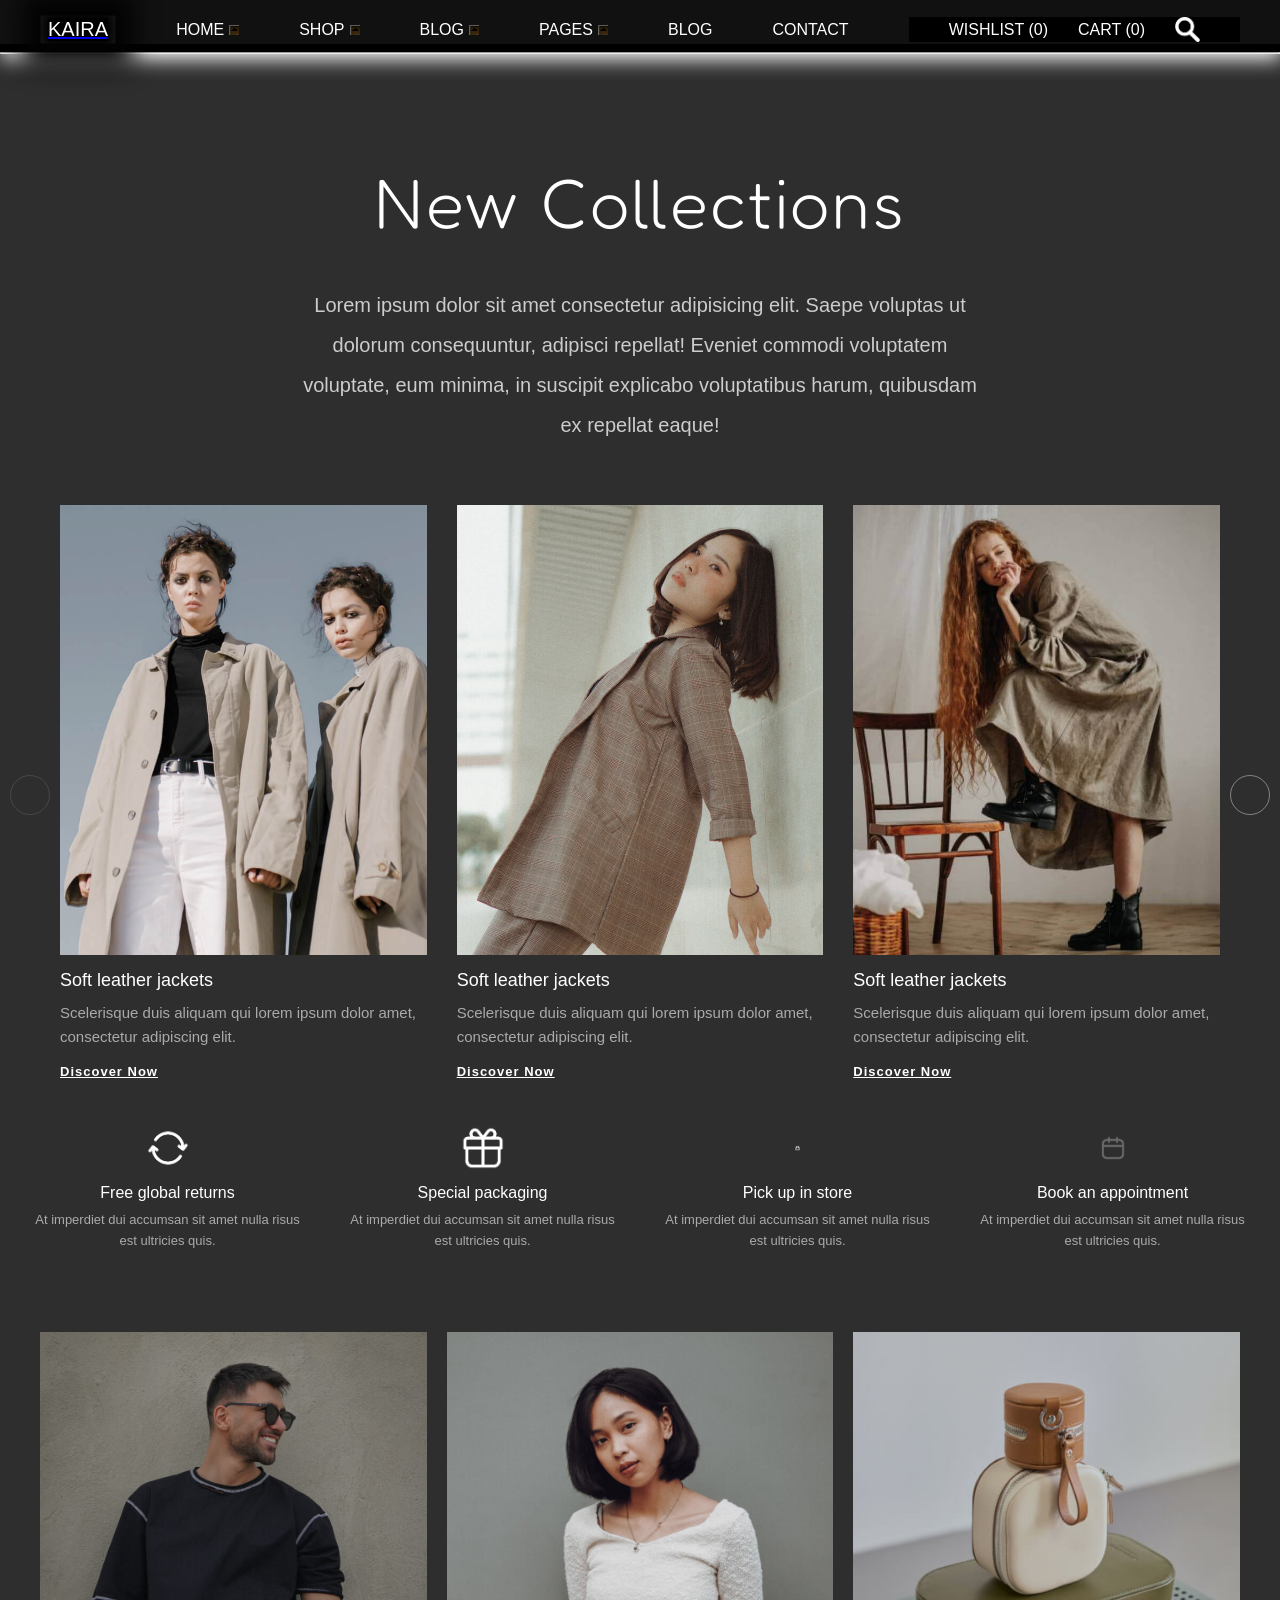
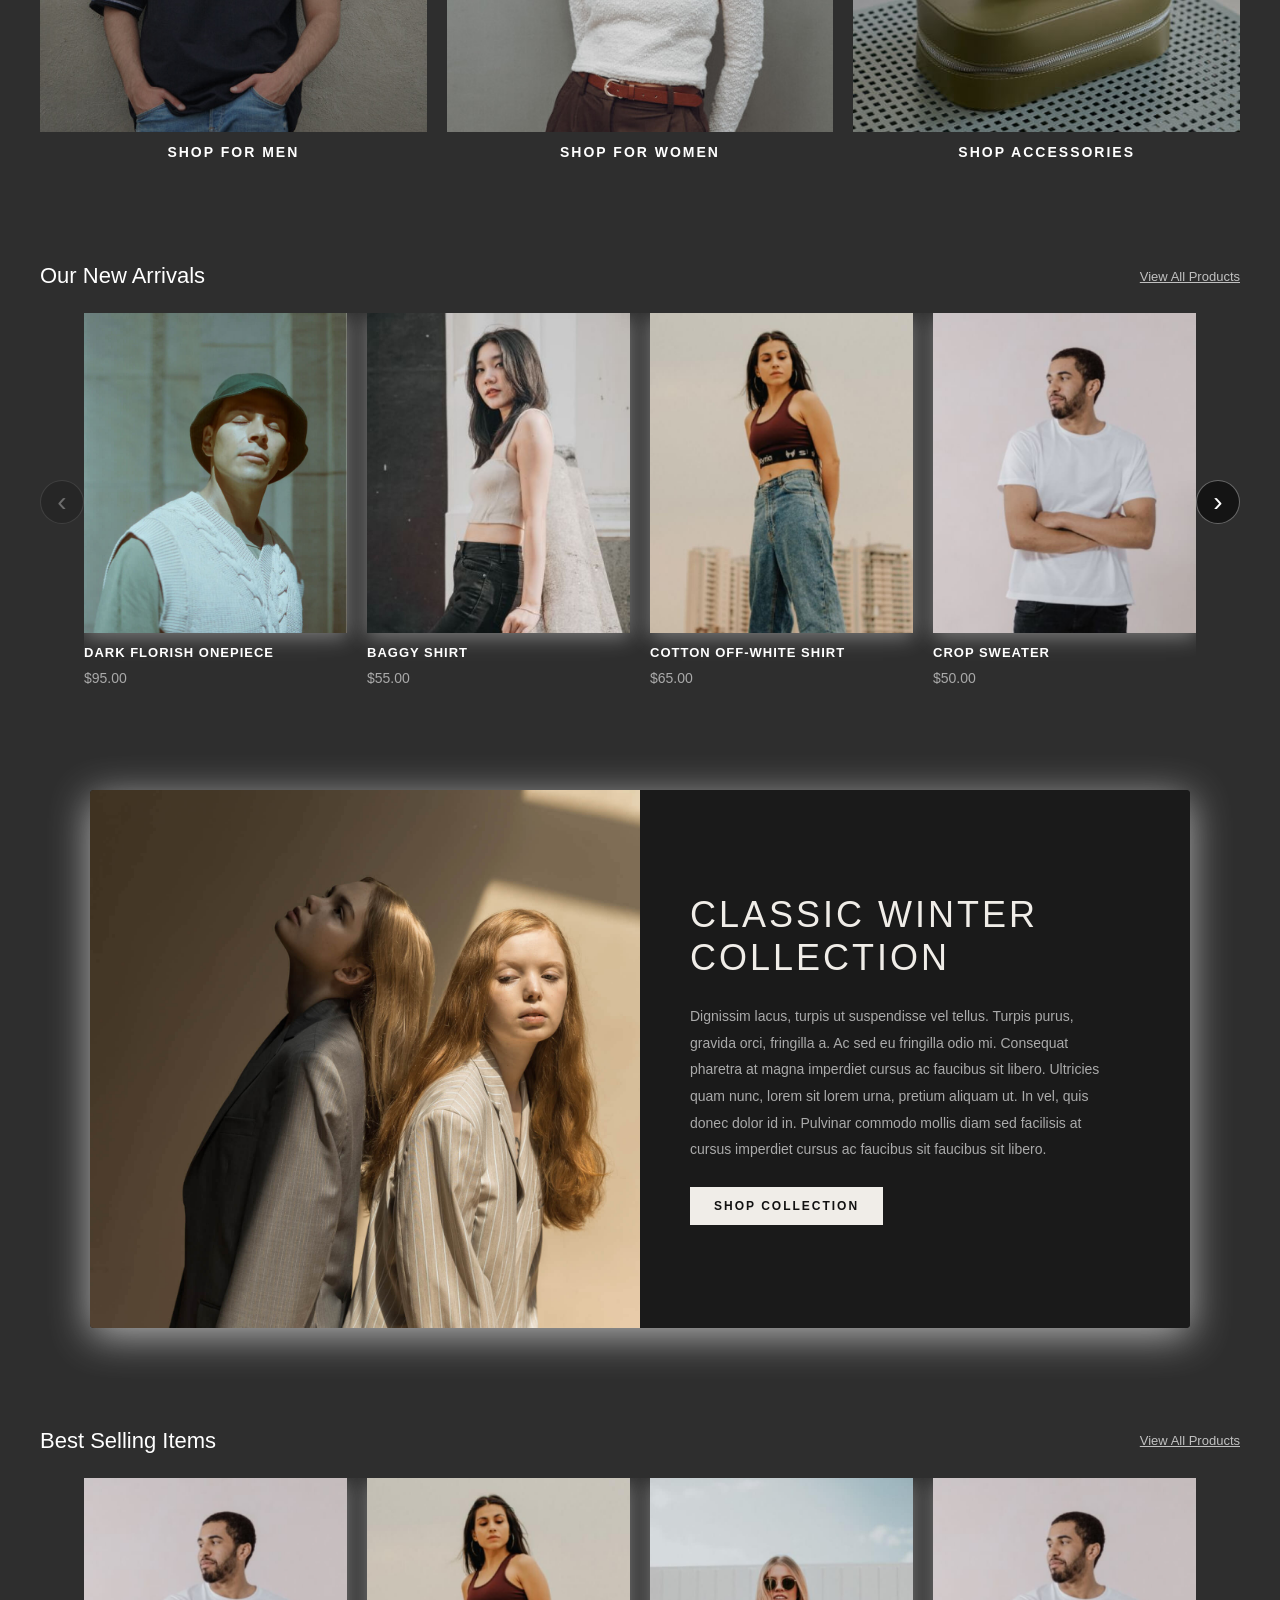
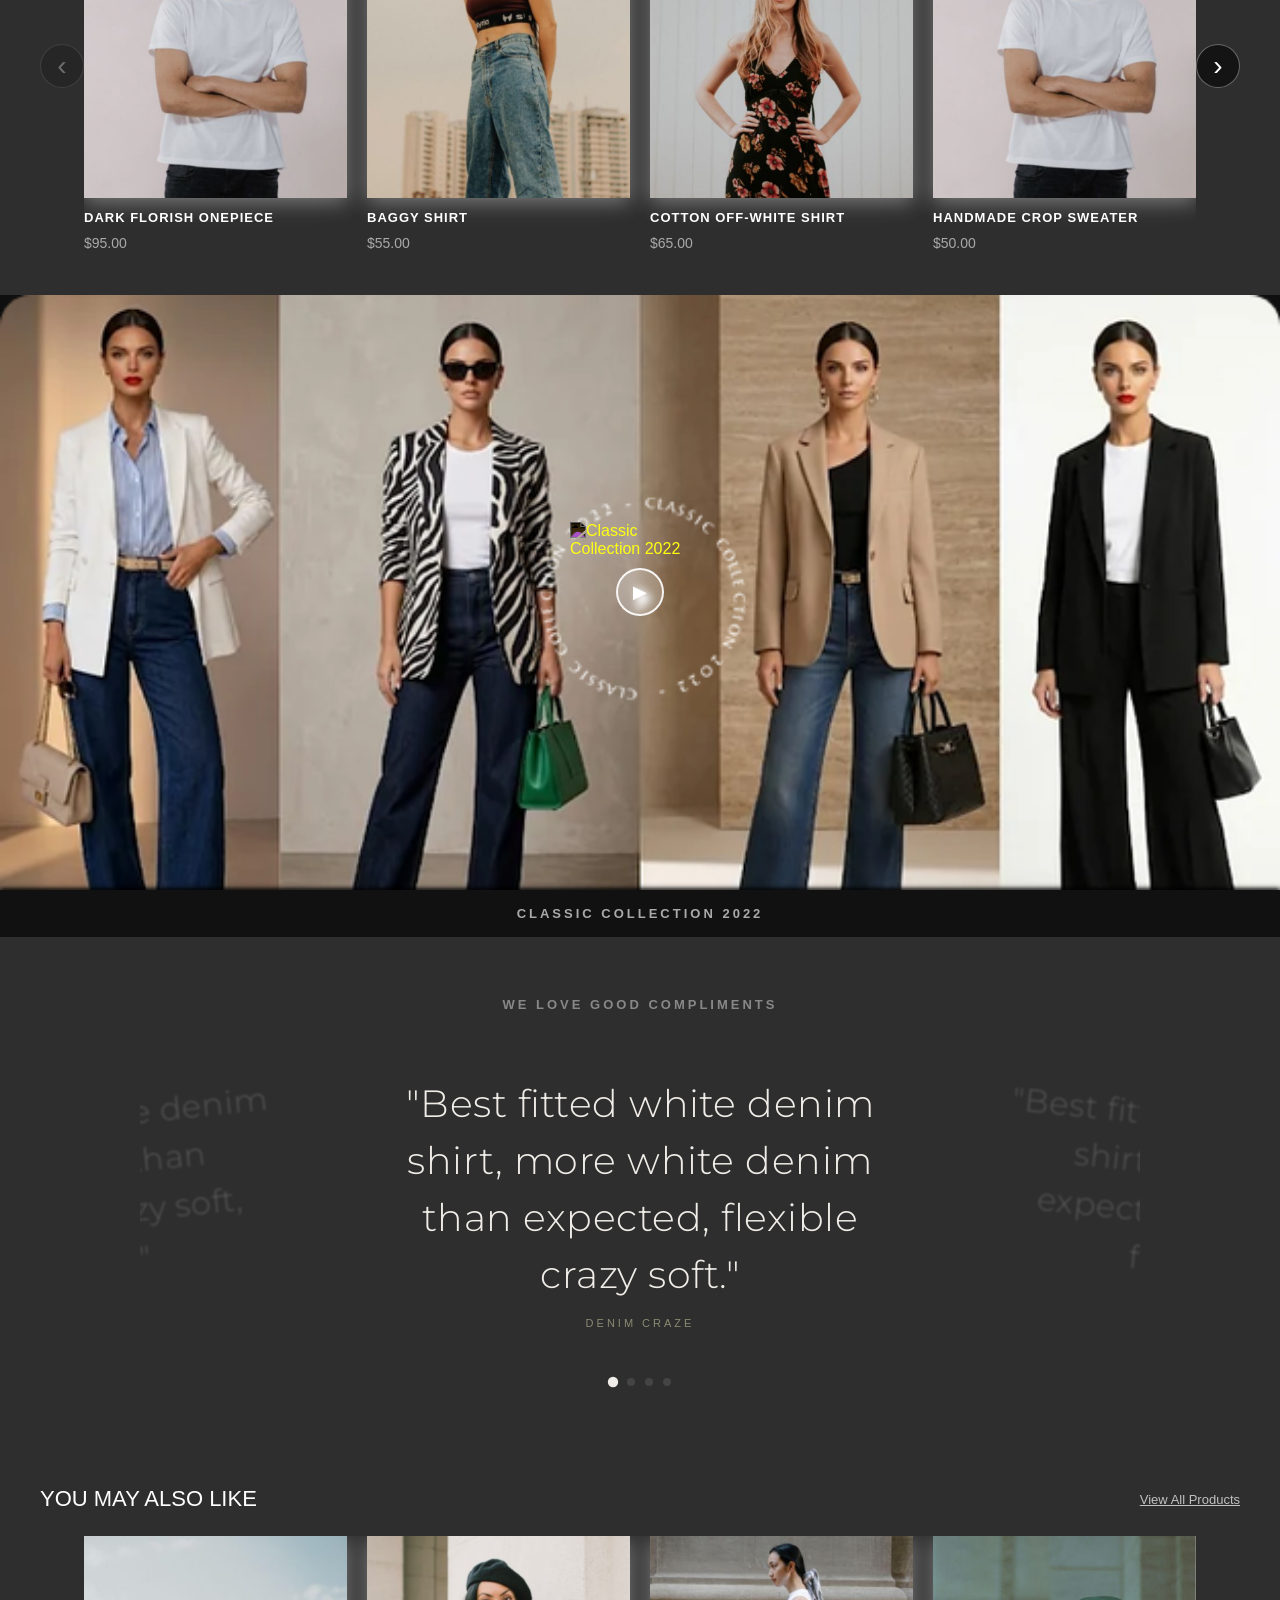
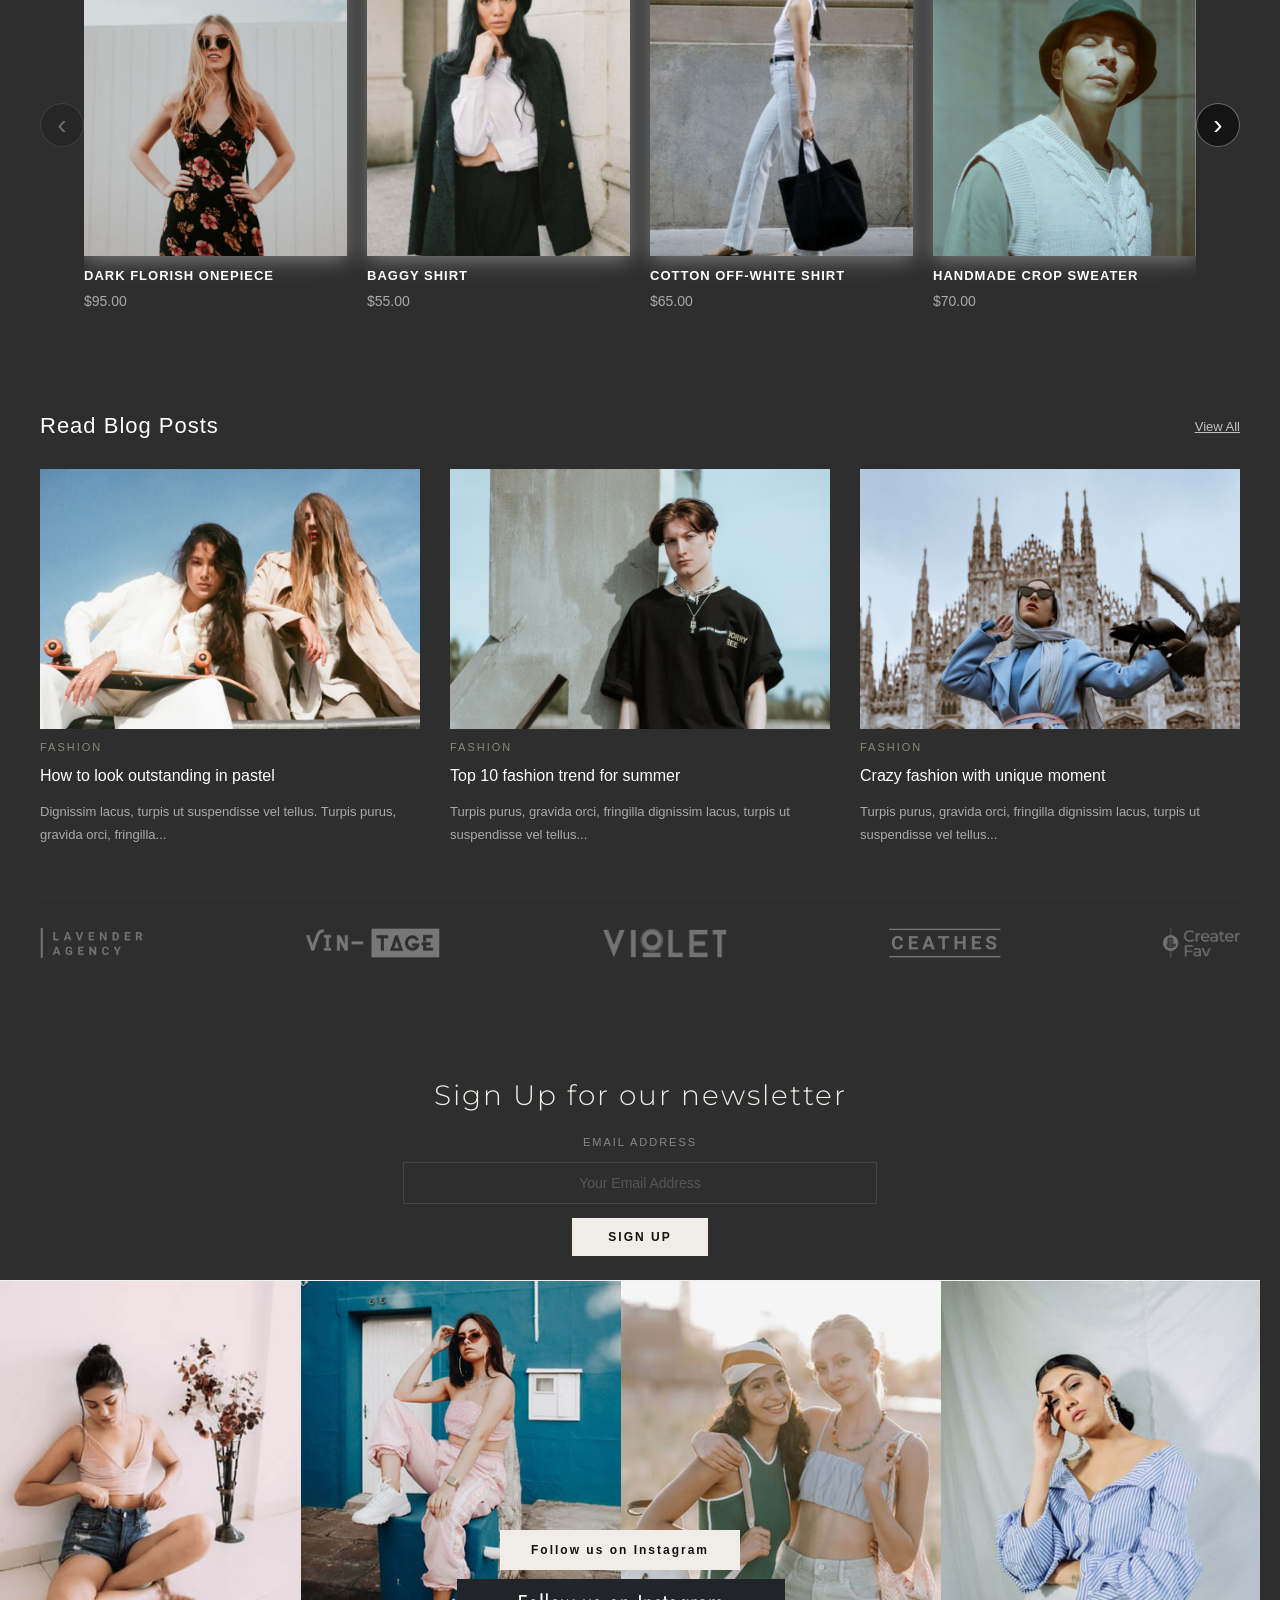
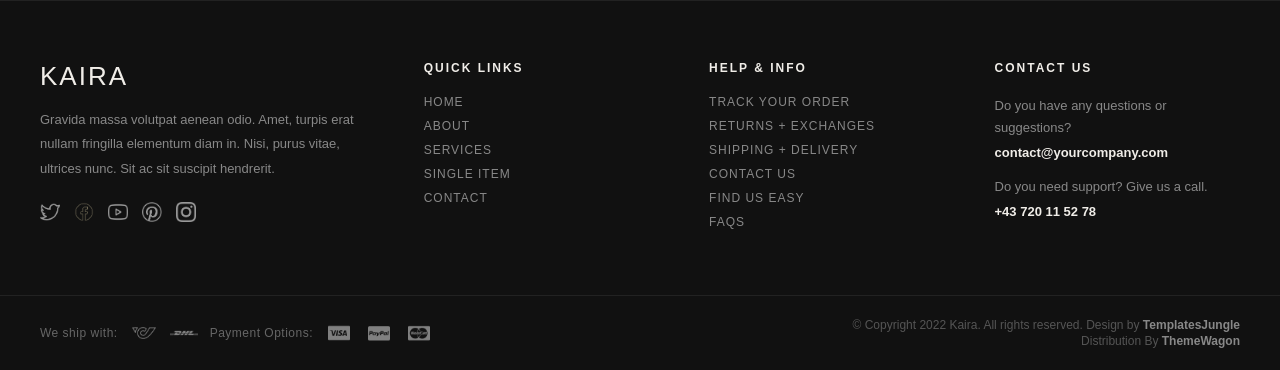
==== commit f37c77de: "Update index.html: apply all session edits from Kiro — responsive sliders, product sections, footer," ====
--- a/index.html
+++ b/index.html
@@ -4,7 +4,6 @@
     <meta charset="UTF-8">
     <meta name="viewport" content="width=device-width, initial-scale=1.0">
     <title>KAIRA — Fashion Store</title>
-    <link rel="stylesheet" href="work13_files/index_WjHn.css">
     <link rel="stylesheet" href="index.css">
 </head>
 <body>
@@ -100,8 +99,6 @@
         <hr>
     </header>
 
-<section>
-
     <section class="photo">
         <div class="New">
             <h1>New Collections</h1>
@@ -157,31 +154,29 @@
     </section>
 
     <section class="ico1-section">
-            <div>
-                <img class="icon" src="work13_files/4_WjHn.png" alt="Free returns">
-                <h3>Free global returns</h3>
-                <p>At imperdiet dui accumsan sit amet nulla risus est ultricies quis.</p>
-            </div>
-            <div>
-                <img class="icon" src="work13_files/5_WjHn.png" alt="Special packaging">
-                <h3>Special packaging</h3>
-                <p>At imperdiet dui accumsan sit amet nulla risus est ultricies quis.</p>
-            </div>
-            <div>
-                <img class="icon" src="./6.png" alt="Pick up in store">
-                <h3>Pick up in store</h3>
-                <p>At imperdiet dui accumsan sit amet nulla risus est ultricies quis.</p>
-            </div>
-            <div>
-                <img class="icon" src="./calendar.png" alt="Book an appointment">
-                <h3>Book an appointment</h3>
-                <p>At imperdiet dui accumsan sit amet nulla risus est ultricies quis.</p>
-            </div>
-        </div>
-    </section>
-
-<section class="KAIRA1">
-    
+        <div>
+            <img class="icon" src="work13_files/4_WjHn.png" alt="Free returns">
+            <h3>Free global returns</h3>
+            <p>At imperdiet dui accumsan sit amet nulla risus est ultricies quis.</p>
+        </div>
+        <div>
+            <img class="icon" src="work13_files/5_WjHn.png" alt="Special packaging">
+            <h3>Special packaging</h3>
+            <p>At imperdiet dui accumsan sit amet nulla risus est ultricies quis.</p>
+        </div>
+        <div>
+            <img class="icon" src="work13_files/6_WjHn.png" alt="Pick up in store">
+            <h3>Pick up in store</h3>
+            <p>At imperdiet dui accumsan sit amet nulla risus est ultricies quis.</p>
+        </div>
+        <div>
+            <img class="icon" src="work13_files/calendar_WjHn.png" alt="Book an appointment">
+            <h3>Book an appointment</h3>
+            <p>At imperdiet dui accumsan sit amet nulla risus est ultricies quis.</p>
+        </div>
+    </section>
+
+    <section>
         <div class="SHOP">
             <div class="SHOP-item">
                 <img class="img" src="work13_files/cat-item1_WjHn.jpg" alt="Shop for men">
@@ -196,9 +191,9 @@
                 <h5>SHOP ACCESSORIES</h5>
             </div>
         </div>
-    
-
-    
+    </section>
+
+    <section>
         <div class="product-section">
             <div class="product-section-header">
                 <h3>Our New Arrivals</h3>
@@ -207,39 +202,38 @@
             <div class="product-slider-wrapper">
                 <button class="prod-arrow prod-prev" data-target="arrivals" aria-label="Previous"></button>
                 <div class="product-slider-overflow">
-                <div class="product-track" id="arrivals-track">
-                    <div class="product-card">
-                        <img class="img" src="work13_files/product-item-1_003_WjHn.jpg" alt="Dark florish onepiece">
-                        <h4>DARK FLORISH ONEPIECE</h4>
-                        <div class="card-action"><p>$95.00</p><a href="">ADD TO CART</a></div>
-                    </div>
-                    <div class="product-card">
-                        <img class="img" src="work13_files/product-item-2_002_WjHn.jpg" alt="Baggy shirt">
-                        <h4>BAGGY SHIRT</h4>
-                        <div class="card-action"><p>$55.00</p><a href="">ADD TO CART</a></div>
-                    </div>
-                    <div class="product-card">
-                        <img class="img" src="work13_files/product-item-3_002_WjHn.jpg" alt="Cotton off-white shirt">
-                        <h4>COTTON OFF-WHITE SHIRT</h4>
-                        <div class="card-action"><p>$65.00</p><a href="">ADD TO CART</a></div>
-                    </div>
-                    <div class="product-card">
-                        <img class="img" src="work13_files/product-item-4_002_WjHn.jpg" alt="Crop sweater">
-                        <h4>CROP SWEATER</h4>
-                        <div class="card-action"><p>$50.00</p><a href="">ADD TO CART</a></div>
-                    </div>
-                    <div class="product-card">
-                        <img class="img" src="work13_files/product-item-5_003_WjHn.jpg" alt="Crop sweater">
-                        <h4>CROP SWEATER</h4>
-                        <div class="card-action"><p>$70.00</p><a href="">ADD TO CART</a></div>
-                    </div>
-                </div>
+                    <div class="product-track" id="arrivals-track">
+                        <div class="product-card">
+                            <img class="img" src="work13_files/product-item-1_003_WjHn.jpg" alt="Dark florish onepiece">
+                            <h4>DARK FLORISH ONEPIECE</h4>
+                            <div class="card-action"><p>$95.00</p><a href="">ADD TO CART</a></div>
+                        </div>
+                        <div class="product-card">
+                            <img class="img" src="work13_files/product-item-2_002_WjHn.jpg" alt="Baggy shirt">
+                            <h4>BAGGY SHIRT</h4>
+                            <div class="card-action"><p>$55.00</p><a href="">ADD TO CART</a></div>
+                        </div>
+                        <div class="product-card">
+                            <img class="img" src="work13_files/product-item-3_002_WjHn.jpg" alt="Cotton off-white shirt">
+                            <h4>COTTON OFF-WHITE SHIRT</h4>
+                            <div class="card-action"><p>$65.00</p><a href="">ADD TO CART</a></div>
+                        </div>
+                        <div class="product-card">
+                            <img class="img" src="work13_files/product-item-4_002_WjHn.jpg" alt="Crop sweater">
+                            <h4>CROP SWEATER</h4>
+                            <div class="card-action"><p>$50.00</p><a href="">ADD TO CART</a></div>
+                        </div>
+                        <div class="product-card">
+                            <img class="img" src="work13_files/product-item-5_003_WjHn.jpg" alt="Crop sweater">
+                            <h4>CROP SWEATER</h4>
+                            <div class="card-action"><p>$70.00</p><a href="">ADD TO CART</a></div>
+                        </div>
+                    </div>
                 </div>
                 <button class="prod-arrow prod-next" data-target="arrivals" aria-label="Next"></button>
             </div>
         </div>
-    
-</section>
+    </section>
 
     <section>
         <div class="winter-collection">
@@ -252,7 +246,7 @@
         </div>
     </section>
 
-    <section class="product">
+    <section>
         <div class="product-section">
             <div class="product-section-header">
                 <h3>Best Selling Items</h3>
@@ -261,48 +255,49 @@
             <div class="product-slider-wrapper">
                 <button class="prod-arrow prod-prev" data-target="bestselling" aria-label="Previous"></button>
                 <div class="product-slider-overflow">
-                <div class="product-track" id="bestselling-track">
-                    <div class="product-card">
-                        <img class="img" src="work13_files/product-item-1_WjHn.jpg" alt="Dark florish onepiece">
-                        <h4>DARK FLORISH ONEPIECE</h4>
-                        <div class="card-action"><p>$95.00</p><a href="">ADD TO CART</a></div>
-                    </div>
-                    <div class="product-card">
-                        <img class="img" src="work13_files/product-item-2_WjHn.jpg" alt="Baggy shirt">
-                        <h4>BAGGY SHIRT</h4>
-                        <div class="card-action"><p>$55.00</p><a href="">ADD TO CART</a></div>
-                    </div>
-                    <div class="product-card">
-                        <img class="img" src="work13_files/product-item-3_003_WjHn.jpg" alt="Cotton off-white shirt">
-                        <h4>COTTON OFF-WHITE SHIRT</h4>
-                        <div class="card-action"><p>$65.00</p><a href="">ADD TO CART</a></div>
-                    </div>
-                    <div class="product-card">
-                        <img class="img" src="work13_files/product-item-4_002_WjHn.jpg" alt="Handmade crop sweater">
-                        <h4>HANDMADE CROP SWEATER</h4>
-                        <div class="card-action"><p>$50.00</p><a href="">ADD TO CART</a></div>
-                    </div>
-                    <div class="product-card">
-                        <img class="img" src="work13_files/product-item-5_WjHn.jpg" alt="Dark florish onepiece">
-                        <h4>DARK FLORISH ONEPIECE</h4>
-                        <div class="card-action"><p>$70.00</p><a href="">ADD TO CART</a></div>
-                    </div>
-                    <div class="product-card">
-                        <img class="img" src="work13_files/product-item-6_WjHn.jpg" alt="Cotton off-white shirt">
-                        <h4>COTTON OFF-WHITE SHIRT</h4>
-                        <div class="card-action"><p>$70.00</p><a href="">ADD TO CART</a></div>
-                    </div>
-                </div>
+                    <div class="product-track" id="bestselling-track">
+                        <div class="product-card">
+                            <img class="img" src="work13_files/product-item-1_WjHn.jpg" alt="Dark florish onepiece">
+                            <h4>DARK FLORISH ONEPIECE</h4>
+                            <div class="card-action"><p>$95.00</p><a href="">ADD TO CART</a></div>
+                        </div>
+                        <div class="product-card">
+                            <img class="img" src="work13_files/product-item-2_WjHn.jpg" alt="Baggy shirt">
+                            <h4>BAGGY SHIRT</h4>
+                            <div class="card-action"><p>$55.00</p><a href="">ADD TO CART</a></div>
+                        </div>
+                        <div class="product-card">
+                            <img class="img" src="work13_files/product-item-3_003_WjHn.jpg" alt="Cotton off-white shirt">
+                            <h4>COTTON OFF-WHITE SHIRT</h4>
+                            <div class="card-action"><p>$65.00</p><a href="">ADD TO CART</a></div>
+                        </div>
+                        <div class="product-card">
+                            <img class="img" src="work13_files/product-item-4_002_WjHn.jpg" alt="Handmade crop sweater">
+                            <h4>HANDMADE CROP SWEATER</h4>
+                            <div class="card-action"><p>$50.00</p><a href="">ADD TO CART</a></div>
+                        </div>
+                        <div class="product-card">
+                            <img class="img" src="work13_files/product-item-5_WjHn.jpg" alt="Dark florish onepiece">
+                            <h4>DARK FLORISH ONEPIECE</h4>
+                            <div class="card-action"><p>$70.00</p><a href="">ADD TO CART</a></div>
+                        </div>
+                        <div class="product-card">
+                            <img class="img" src="work13_files/product-item-6_WjHn.jpg" alt="Cotton off-white shirt">
+                            <h4>COTTON OFF-WHITE SHIRT</h4>
+                            <div class="card-action"><p>$70.00</p><a href="">ADD TO CART</a></div>
+                        </div>
+                    </div>
                 </div>
                 <button class="prod-arrow prod-next" data-target="bestselling" aria-label="Next"></button>
             </div>
         </div>
     </section>
+
     <section class="video-section">
         <a class="video-wrapper" href="https://www.youtube.com/watch?v=M1Lz53xnAxc" target="_blank" rel="noopener" aria-label="Watch Classic Collection 2022 on YouTube">
-            <img class="video-thumb" src="./img5/Screenshot 2026-09-25 at 17-58-46 (517) Blazer Lookbook 2025 - YouTube.png" alt="Classic Collection 2022">
+            <img class="video-thumb" src="work13_files/Screenshot%202026-09-25%20at%2017-58-46%20(517)%20Blazer%20Lookbook_WjHn.png" alt="Classic Collection 2022">
             <div class="video-center-badge">
-                <img class="video-badge-ring" src="img5/text-pattern.png" alt="Classic Collection 2022">
+                <img class="video-badge-ring" src="work13_files/text-pattern_WjHn.png" alt="Classic Collection 2022">
                 <div class="video-play-btn" aria-hidden="true">&#9654;</div>
             </div>
         </a>
@@ -350,37 +345,39 @@
             <div class="product-slider-wrapper">
                 <button class="prod-arrow prod-prev" data-target="mayalsolike" aria-label="Previous"></button>
                 <div class="product-slider-overflow">
-                <div class="product-track" id="mayalsolike-track">
-                    <div class="product-card">
-                        <img class="img" src="work13_files/product-item-2_003_WjHn.jpg" alt="Dark florish onepiece">
-                        <h4>DARK FLORISH ONEPIECE</h4>
-                        <div class="card-action"><p>$95.00</p><a href="">ADD TO CART</a></div>
-                    </div>
-                    <div class="product-card">
-                        <img class="img" src="work13_files/product-item-3_WjHn.jpg" alt="Baggy shirt">
-                        <h4>BAGGY SHIRT</h4>
-                        <div class="card-action"><p>$55.00</p><a href="">ADD TO CART</a></div>
-                    </div>
-                    <div class="product-card">
-                        <img class="img" src="work13_files/product-item-4_WjHn.jpg" alt="Cotton off-white shirt">
-                        <h4>COTTON OFF-WHITE SHIRT</h4>
-                        <div class="card-action"><p>$65.00</p><a href="">ADD TO CART</a></div>
-                    </div>
-                    <div class="product-card">
-                        <img class="img" src="work13_files/product-item-1_002_WjHn.jpg" alt="Handmade crop sweater">
-                        <h4>HANDMADE CROP SWEATER</h4>
-                        <div class="card-action"><p>$70.00</p><a href="">ADD TO CART</a></div>
-                    </div>
-                    <div class="product-card">
-                        <img class="img" src="work13_files/product-item-5_002_WjHn.jpg" alt="Dark florish onepiece">
-                        <h4>DARK FLORISH ONEPIECE</h4>
-                        <div class="card-action"><p>$70.00</p><a href="">ADD TO CART</a></div>
-                    </div>
-                </div>
+                    <div class="product-track" id="mayalsolike-track">
+                        <div class="product-card">
+                            <img class="img" src="work13_files/product-item-2_003_WjHn.jpg" alt="Dark florish onepiece">
+                            <h4>DARK FLORISH ONEPIECE</h4>
+                            <div class="card-action"><p>$95.00</p><a href="">ADD TO CART</a></div>
+                        </div>
+                        <div class="product-card">
+                            <img class="img" src="work13_files/product-item-3_WjHn.jpg" alt="Baggy shirt">
+                            <h4>BAGGY SHIRT</h4>
+                            <div class="card-action"><p>$55.00</p><a href="">ADD TO CART</a></div>
+                        </div>
+                        <div class="product-card">
+                            <img class="img" src="work13_files/product-item-4_WjHn.jpg" alt="Cotton off-white shirt">
+                            <h4>COTTON OFF-WHITE SHIRT</h4>
+                            <div class="card-action"><p>$65.00</p><a href="">ADD TO CART</a></div>
+                        </div>
+                        <div class="product-card">
+                            <img class="img" src="work13_files/product-item-1_002_WjHn.jpg" alt="Handmade crop sweater">
+                            <h4>HANDMADE CROP SWEATER</h4>
+                            <div class="card-action"><p>$70.00</p><a href="">ADD TO CART</a></div>
+                        </div>
+                        <div class="product-card">
+                            <img class="img" src="work13_files/product-item-5_002_WjHn.jpg" alt="Dark florish onepiece">
+                            <h4>DARK FLORISH ONEPIECE</h4>
+                            <div class="card-action"><p>$70.00</p><a href="">ADD TO CART</a></div>
+                        </div>
+                    </div>
                 </div>
                 <button class="prod-arrow prod-next" data-target="mayalsolike" aria-label="Next"></button>
             </div>
         </div>
+
+        <div class="blog-section">
             <div class="blog-section-header">
                 <h3>Read Blog Posts</h3>
                 <h5><u>View All</u></h5>
@@ -431,8 +428,6 @@
     </section>
 
     <footer class="site-footer">
-
-        <!-- Top: 4 columns -->
         <div class="footer-top">
             <div class="footer-brand">
                 <h2>KAIRA</h2>
@@ -478,8 +473,6 @@
                 <strong>+43 720 11 52 78</strong>
             </div>
         </div>
-
-        <!-- Bottom bar -->
         <div class="footer-bottom">
             <div class="footer-bottom-left">
                 <span>We ship with:</span>
@@ -495,10 +488,8 @@
                 <p>Distribution By <span>ThemeWagon</span></p>
             </div>
         </div>
-
     </footer>
 
-    <script src="work13_files/index_WjHn.js"></script>
     <script src="index.js"></script>
 
 </body>
